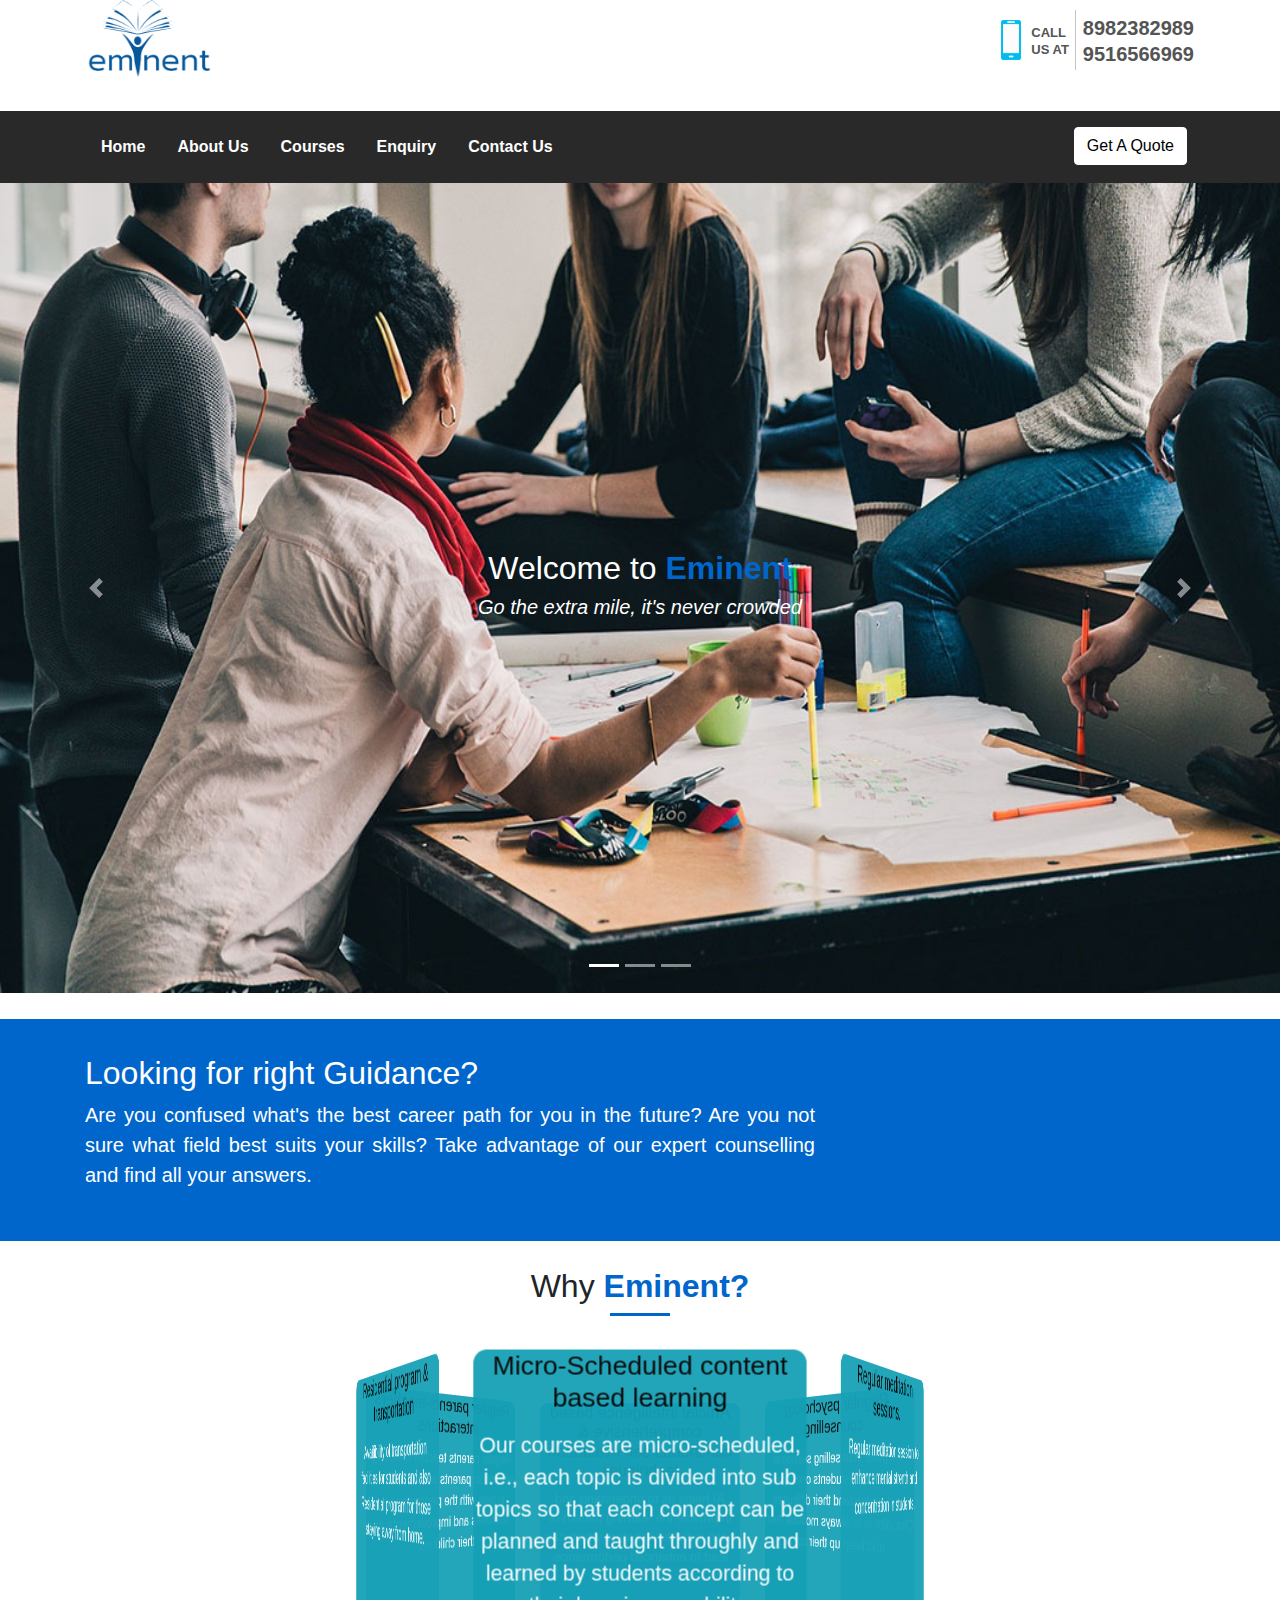
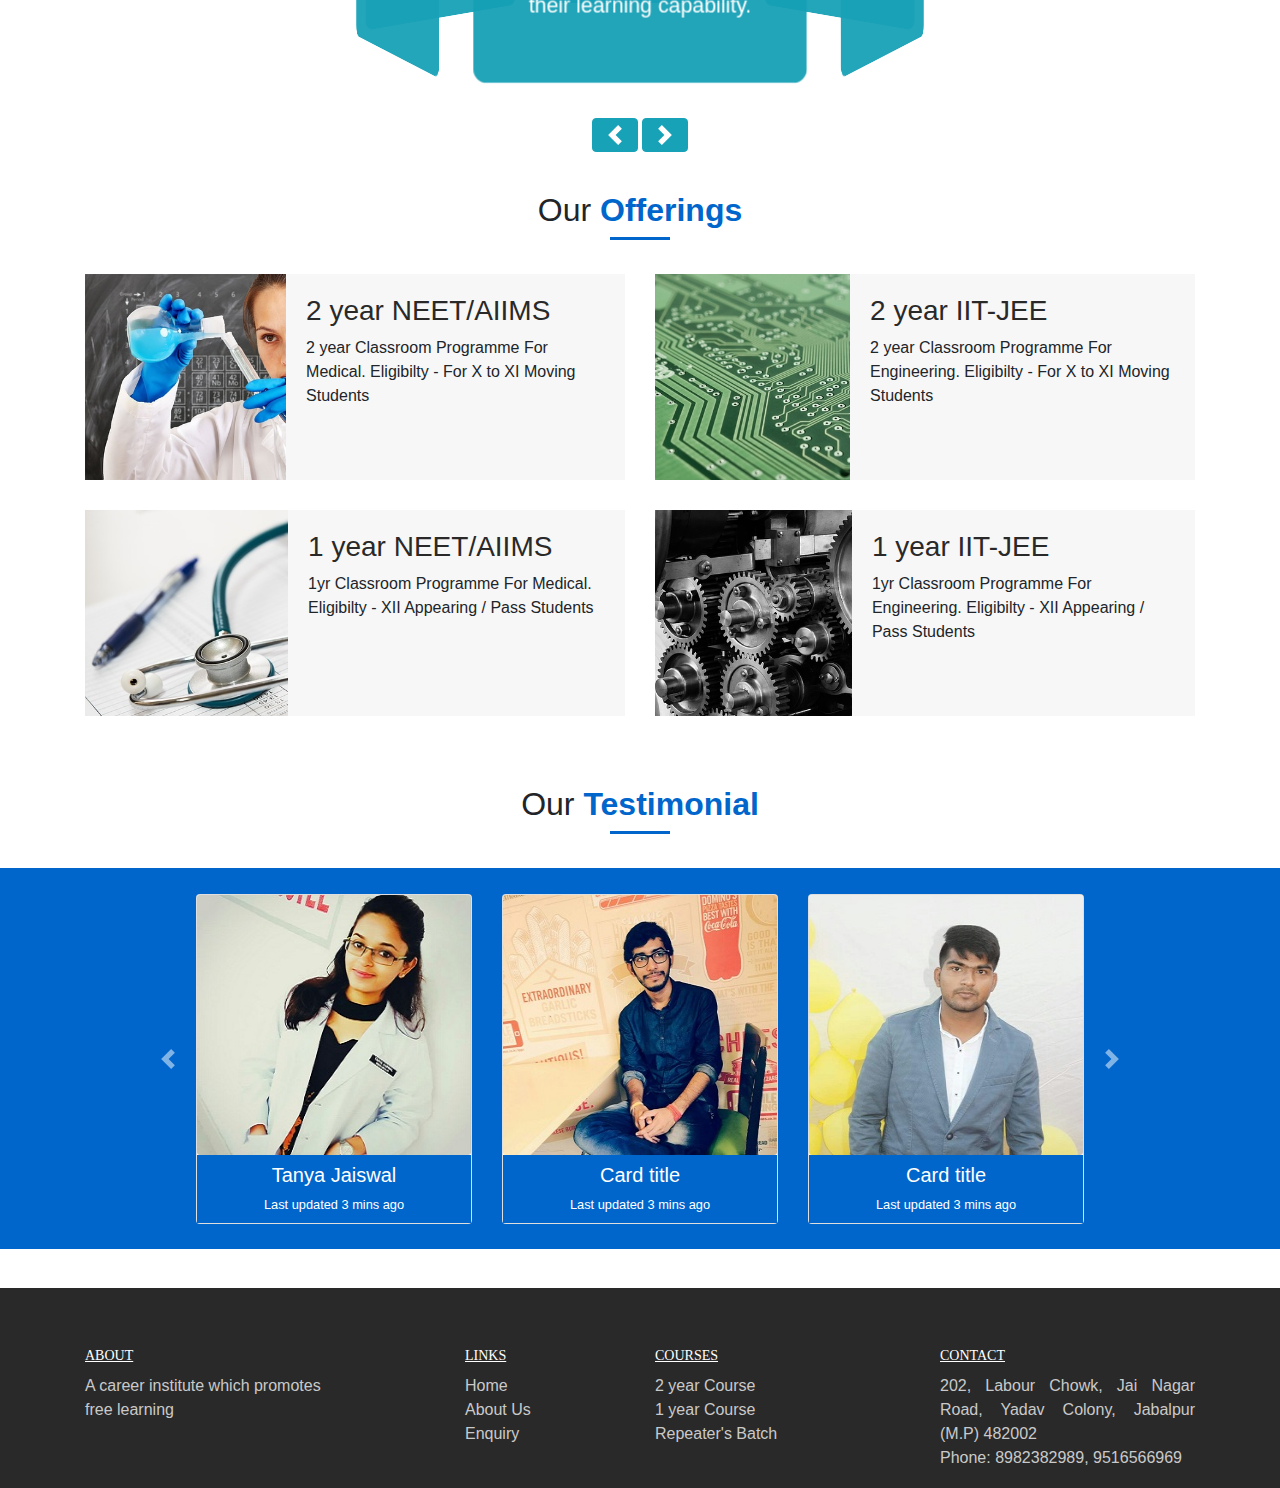
==== index.html @ 952b155e "navbar" ====
<html lang="en">

<head>
    <meta charset="UTF-8">
    <meta name="viewport" content="width=device-width, initial-scale=1.0">
    <meta http-equiv="X-UA-Compatible" content="ie=edge">
    <title>Eminent</title>
    <link rel="stylesheet" href=".\src\css\bootstrap.min.css">
    <link rel="stylesheet" href=".\src\css\app.css">
</head>

<body>
    <!-- Navigation bar with logo -->
    <div class="d-flex flex-column">
        <div class="container">
            <a href="#">
                <img src="src/images/logo.png" width="130px" height="80px" alt="medical city">
            </a>
            <div class="call-us">
                <ul>
                    <li>
                        <i class="ion-phone">
                            <img src="src/images/phone-icon.png" />
                        </i>
                        <div class="call-box">
                            <span class="span-block"> CALL
                            </span>
                            <span class="span-block">US AT</span>
                        </div>
                    </li>
                    <li>
                        <div class="vertical-line"></div>
                    </li>
                    <li>
                        <div class="call-number">
                            <a href="tel:8982382989" class="number-block">8982382989</a>
                            <a href="tel:9516566969" class="number-block">9516566969</a>
                        </div>
                    </li>
                </ul>
            </div>
        </div>
    </div>
    <nav class="navbar navbar-expand-md navbar-custom navbar-dark bg-dark">
        <div class="collapse navbar-collapse" id="navbar">
            <div class="container">
                <ul id="navbar-items" class="navbar-nav">
                    <li class="nav-item p-2">
                        <a data-target="header" class="nav-link" href="#">Home
                            <span class="sr-only">(current)</span>
                        </a>
                    </li>
                    <li class="nav-item p-2">
                        <a data-target="WhyEminent" class="nav-link" href="#">About Us</a>
                    </li>
                    <li class="nav-item dropdown dropdown-nav-custom p-2">
                        <a class="nav-link dropdown-toggle dropdown-nav-custom" href="#" id="navbarDropdown" role="button" data-toggle="dropdown"
                            aria-haspopup="true" aria-expanded="false">
                            Courses
                        </a>
                        <div id="dropdown" class="dropdown-menu dropdown-nav-custom" aria-labelledby="navbarDropdown">
                            <a data-target="Courses" class="dropdown-item dropdown-nav-custom" href="#">IIT/JEE</a>
                            <a data-target="Courses" class="dropdown-item dropdown-nav-custom" href="#">NEET</a>
                    </li>
                    <li class="nav-item p-2">
                        <a data-target="Footer" class="nav-link" href="#">Enquiry</a>
                    </li>
                    <li class="nav-item p-2">
                        <a data-target="Footer" class="nav-link" href="#">Contact Us</a>
                    </li>
                    <li class="nav-item ml-auto p-2">
                        <button class="btn btn-get-quote" type="button" data-toggle="modal" data-target="#exampleModalCenter">Get A Quote</button>
                    </li>
                </ul>
            </div>
        </div>
            <button class="navbar-toggler" data-toggle="collapse" data-target="#navbar">
                <span class="navbar-toggler-icon"></span>
            </button>
            <!-- </div> -->
    </nav>
    <!-- End of naviagtion bar -->

    <!-- Main Banner -->
    <div id="carouselExampleIndicators" class="carousel slide carosel-padding" data-ride="carousel">
        <ol class="carousel-indicators">
            <li data-target="#carouselExampleIndicators" data-slide-to="0" class="active"></li>
            <li data-target="#carouselExampleIndicators" data-slide-to="1"></li>
            <li data-target="#carouselExampleIndicators" data-slide-to="2"></li>
        </ol>
        <div class="carousel-inner">
            <div class="carousel-item active">
                <img class="d-block" src=".\src\images\Carousel\Main_Banner\c1.jpg" alt="First slide">
                <div class="carousel-caption">
                    <h2>Welcome to
                        <span>Eminent</span>
                    </h2>
                    <h5 style="color: #ffffff; font-style:italic;">Go the extra mile, it's never crowded</h5>
                    <!-- <button type="button" class="btn btn-Apply-Now">Conatct Us Today</button> -->
                </div>
            </div>
            <div class="carousel-item">
                <img class="d-block" src=".\src\images\Carousel\Main_Banner\c2.jpg" alt="First slide">
                <div class="carousel-caption">
                    <h2>Welcome to
                        <span>Eminent</span>
                    </h2>
                    <h5 style="color: #ffffff; font-style:italic;">Go the extra mile, it's never crowded</h5>
                    <!-- <button type="button" class="btn btn-Apply-Now">Conatct Us Today</button> -->
                </div>
            </div>
            <div class="carousel-item">
                <img class="d-block" src=".\src\images\Carousel\Main_Banner\c3.jpg" alt="First slide">
                <div class="carousel-caption">
                    <h2>Welcome to
                        <span>Eminent</span>
                    </h2>
                    <h5 style="color:#ffffff; font-style:italic;">Go the extra mile, it's never crowded</h5>
                    <!-- <button type="button" class="btn btn-Apply-Now">Conatct Us Today</button> -->
                </div>
            </div>
        </div>
        <a class="carousel-control-prev" href="#carouselExampleIndicators" role="button" data-slide="prev">
            <span class="carousel-control-prev-icon" aria-hidden="true"></span>
            <span class="sr-only">Previous</span>
        </a>
        <a class="carousel-control-next" href="#carouselExampleIndicators" role="button" data-slide="next">
            <span class="carousel-control-next-icon" aria-hidden="true"></span>
            <span class="sr-only">Next</span>
        </a>
    </div>
    <!-- End of Main Banner -->

    <!-- Small Banner Still Cofused -->
    <div class="div-small-banner">
        <section class="section-padding">
            <div class="container">
                <div class="row">
                    <div class="col-12 col-sm-6 col-md-8 .ml-auto">
                        <div class="samll-banner-text">
                            <h2>Looking for right Guidance?</h2>
                            <p class="lead text-justify">Are you confused what's the best career path for you in the future? Are you not sure what field
                                best suits your skills? Take advantage of our expert counselling and find all your answers.
                            </p>
                        </div>
                    </div>
                    <!-- <div class="col-sm-2 offset-md-2">
                        <div class="samll-banner-btn">
                            <button class="btn btn-get-quote my-2 my-sm-0" type="submit" style="width: 150px">Apply Now</button>
                        </div>
                    </div> -->
                </div>
            </div>
        </section>
    </div>
    <!-- End of Small Banner Still Cofused -->

    <!-- Why Eminent -->
    <section id="WhyEminent">
        <div class="container">
            <div class="row text-center">
                <div class="col-sm-12 mb-20 margin-gap">
                    <h2>Why
                        <span>Eminent?</span>
                    </h2>
                    <span class="b-line"></span>
                </div>
            </div>
            <div class="margin-gap"></div>
            <div class="why-eminent">
                <div class="why-eminent-container">
                    <div class="why-eminent-carousel">
                        <div class="why-eminent-item a">
                            <h5 class="card-title">Micro-Scheduled content based learning</h5>
                            <p class="card-text">Our courses are micro-scheduled, i.e., each topic is divided into sub topics so that each concept
                                can be planned and taught throughly and learned by students according to their learning capability.</p>
                        </div>
                        <div class="why-eminent-item b">
                            <h5 class="card-title">Regular meditation sessions.</h5>
                            <p class="card-text">Regular meditation session to enhance mental strenth and concentration in students.
                            </p>
                        </div>
                        <div class="why-eminent-item c">
                            <h5 class="card-title">Regular psychology counselling</h5>
                            <p class="card-text">Regular counselling session to interact with students one on one and understand their difficulties.
                                Our aim is to always motivate them and keep up their spirit.
                            </p>
                        </div>
                        <div class="why-eminent-item d">
                            <h5 class="card-title">Articial intelligence based comprehensive & continuous self evaluation techniques</h5>
                            <p class="card-text">AI helps us to understand and improvise the learning pattern of each individual student which
                                can lead to enhanced performance.
                                <p class="card-text">

                                </p>
                        </div>
                        <div class="why-eminent-item e">
                            <h5 class="card-title">Regular parents-teachers interactions.</h5>
                            <p class="card-text">Regular parents teacher meeting session so parents are completely in sync with the performance,
                                difficulties and improvements in their children.
                            </p>
                        </div>
                        <div class="why-eminent-item f">
                            <h5 class="card-title">Residential program & transportation</h5>
                            <p class="card-text">Availibility of transportation facilities for students and also Residential program for those
                                staying away from home. </p>
                        </div>
                    </div>
                </div>
            </div>

            <div class="nav-button">
                <a id="testimonial-prev" type="button" class="btn btn-info" aria-label="Left Align" role="button" data-slide="prev">
                    <span class="carousel-control-prev-icon" aria-hidden="true"></span>
                    <span class="sr-only">Previous</span>
                </a>
                <a id="testimonial-next" type="button" class="btn btn-info" aria-label="Right Align" role="button" data-slide="next">
                    <span class="carousel-control-next-icon" aria-hidden="true"></span>
                    <span class="sr-only">Next</span>
                </a>
            </div>
        </div>
        <div class="margin-gap"></div>
    </section>
    <!-- End of Why Eminent -->

    <!-- Our Courses -->
    <div id="Courses">
        <div class="container">
            <div class="row text-center">
                <div class="col-sm-12 mb-20 margin-gap">
                    <h2>Our
                        <span>Offerings</span>
                    </h2>
                    <span class="b-line"></span>
                </div>
            </div>
            <div class="row">
                <div class="col-md-6 col-lg-6 mb-30">
                    <div class="img-scale about-block gray-bg d-flex">
                        <div class="fl half-width">
                            <img class="img-responsive" src="src/images/Carousel/Offerings/2.jpg" alt="Photo">
                        </div>
                        <div class="padding-20 d-flex flex-column half-width">
                            <div class="box-title">
                                <h3>
                                    <a href="#">2 year NEET/AIIMS</a>
                                </h3>
                            </div>
                            <div>
                                <p>
                                    2 year Classroom Programme For Medical. Eligibilty - For X to XI Moving Students
                                </p>
                                <!-- <button type="button" class="btn btn-Apply-Now">Conatct Us Today</button> -->
                            </div>
                        </div>
                    </div>
                </div>
                <div class="col-md-6 col-lg-6 mb-30">
                    <div class="img-scale about-block gray-bg d-flex">
                        <div class="fl half-width">
                            <img class="img-responsive" src="src/images/Carousel/Offerings/1.jpg" alt="Photo">
                        </div>
                        <div class="padding-20 d-flex flex-column half-width">
                            <div class="box-title">
                                <h3>
                                    <a href="#">2 year IIT-JEE</a>
                                </h3>
                            </div>
                            <div>
                                <p>
                                    2 year Classroom Programme For Engineering. Eligibilty - For X to XI Moving Students
                                </p>
                                <!-- <button type="button" class="btn btn-Apply-Now">Conatct Us Today</button> -->
                            </div>
                        </div>
                    </div>
                </div>
            </div>
            <div class="row">
                <div class="col-md-6 col-lg-6 mb-30">
                    <div class="img-scale about-block gray-bg d-flex">
                        <div class="fl half-width">
                            <img class="img-responsive" src="src/images/Carousel/Offerings/3.jpg" alt="Photo">
                        </div>
                        <div class="padding-20 d-flex flex-column half-width">
                            <div class="box-title">
                                <h3>
                                    <a href="#">1 year NEET/AIIMS</a>
                                </h3>
                            </div>
                            <div>
                                <p>
                                    1yr Classroom Programme For Medical. Eligibilty - XII Appearing / Pass Students
                                </p>
                                <!-- <button type="button" class="btn btn-Apply-Now">Conatct Us Today</button> -->
                            </div>
                        </div>
                    </div>
                </div>
                <div class="col-md-6 col-lg-6 mb-30">
                    <div class="img-scale about-block gray-bg d-flex">
                        <div class="fl half-width">
                            <img class="img-responsive" src="src/images/Carousel/Offerings/4.jpg" alt="Photo">
                        </div>
                        <div class="padding-20 d-flex flex-column half-width">
                            <div class="box-title">
                                <h3>
                                    <a href="#">1 year IIT-JEE</a>
                                </h3>
                            </div>
                            <div>
                                <p>
                                    1yr Classroom Programme For Engineering. Eligibilty - XII Appearing / Pass Students
                                </p>
                                <!-- <button type="button" class="btn btn-Apply-Now">Conatct Us Today</button> -->
                            </div>
                        </div>
                    </div>
                </div>
            </div>
        </div>
        <div class="margin-gap"></div>
    </div>
    <!-- End of Our Courses -->

    <!-- Our Testimonial-->
    <div id="Testimonal">
        <div class="container">
            <div class="row text-center">
                <div class="col-sm-12 mb-20 margin-gap">
                    <h2>Our
                        <span>Testimonial</span>
                    </h2>
                    <span class="b-line"></span>
                </div>
            </div>
        </div>
        <div class="row testimonial">
            <div class="container">
                <div id="testimonial-carousel" class="carousel slide testimonial-carousel" data-ride="carousel">
                    <div class="carousel-inner">
                        <div class="carousel-item active">
                            <div class="card-deck">
                                <div class="card testimonial-card">
                                    <img class="card-img" src="src/images/Testimonial/Tanya Jaiswal.jpeg" alt="Card image cap">
                                    <div class="testimonial-card-body">
                                        <h5>Tanya Jaiswal</h5>
                                        <small>Last updated 3 mins ago</small>
                                    </div>
                                </div>
                                <div class="card testimonial-card">
                                    <img class="card-img" src="src/images/Testimonial/Sachin Meena.jpeg" alt="Card image cap">
                                    <div class="testimonial-card-body">
                                        <h5>Card title</h5>
                                        <small>Last updated 3 mins ago</small>
                                    </div>
                                </div>
                                <div class="card testimonial-card">
                                    <img class="card-img" src="src/images/Testimonial/Vivek Yadav.jpeg" alt="Card image cap">
                                    <div class="testimonial-card-body">
                                        <h5>Card title</h5>
                                        <small>Last updated 3 mins ago</small>
                                    </div>
                                </div>
                            </div>
                        </div>
                        <div class="carousel-item">
                            <div class="card-deck">
                                <div class="card testimonial-card">
                                    <img class="card-img" src="src/images/Testimonial/Aparna Singh.jpeg" alt="Card image cap">
                                    <div class="testimonial-card-body">
                                        <h5>Tanya Jaiswal</h5>
                                        <small>Last updated 3 mins ago</small>
                                    </div>
                                </div>
                                <div class="card testimonial-card">
                                    <img class="card-img" src="src/images/Testimonial/Devendra Singh.jpeg" alt="Card image cap">
                                    <div class="testimonial-card-body">
                                        <h5>Card title</h5>
                                        <small>Last updated 3 mins ago</small>
                                    </div>
                                </div>
                                <div class="card testimonial-card">
                                    <img class="card-img" src="src/images/Testimonial/Lokesh Sharma.jpeg" alt="Card image cap">
                                    <div class="testimonial-card-body">
                                        <h5>Card title</h5>
                                        <small>Last updated 3 mins ago</small>
                                    </div>
                                </div>
                            </div>
                        </div>
                        <div class="carousel-item">
                            <div class="card-deck">
                                <div class="card testimonial-card">
                                    <img class="card-img" src="src/images/Testimonial/Rai Priya.jpeg" alt="Card image cap">
                                    <div class="testimonial-card-body">
                                        <h5>Tanya Jaiswal</h5>
                                        <small>Last updated 3 mins ago</small>
                                    </div>
                                </div>
                                <div class="card testimonial-card">
                                    <img class="card-img" src="src/images/Testimonial/Rakhi.jpeg" alt="Card image cap">
                                    <div class="testimonial-card-body">
                                        <h5>Card title</h5>
                                        <small>Last updated 3 mins ago</small>
                                    </div>
                                </div>
                                <div class="card testimonial-card">
                                    <img class="card-img" src="src/images/Testimonial/Rohit Patel.jpeg" alt="Card image cap">
                                    <div class="testimonial-card-body">
                                        <h5>Card title</h5>
                                        <small>Last updated 3 mins ago</small>
                                    </div>
                                </div>
                            </div>
                        </div>
                    </div>
                    <a class="carousel-control-prev" href="#testimonial-carousel" role="button" data-slide="prev">
                        <span class="carousel-control-prev-icon" aria-hidden="true"></span>
                        <span class="sr-only">Previous</span>
                    </a>
                    <a class="carousel-control-next" href="#testimonial-carousel" role="button" data-slide="next">
                        <span class="carousel-control-next-icon" aria-hidden="true"></span>
                        <span class="sr-only">Next</span>
                    </a>
                </div>
            </div>
        </div>
        <div class="margin-gap"></div>
    </div>
    <!-- End of Our Testimonial-->

    <!-- Modal -->
    <div class="modal fade" id="exampleModalCenter" tabindex="-1" role="dialog" aria-labelledby="exampleModalCenterTitle" aria-hidden="true">
        <div class="modal-dialog modal-dialog-centered" role="document">
            <div class="modal-content">
                <div class="modal-header">
                    <h5 class="modal-title" id="exampleModalLongTitle">Contact Us</h5>
                    <button type="button" class="close" data-dismiss="modal" aria-label="Close">
                        <span aria-hidden="true">&times;</span>
                    </button>
                </div>
                <div class="modal-body text-justify">
                    Please call us at below numbers to get a quote:
                    <br/> 8982382989, 9516566969
                </div>
            </div>
        </div>
    </div>
    <!-- End of Modal Dialog-->

    <!-- Footer -->
    <footer class="mainFooter" id="Footer">
        <div class="container">
            <div class="row">
                <div class="col-md-3">
                    <h5 class="widget_title"> About </h5>
                    <p>A career institute which promotes free learning</p>
                </div>
                <div class="col-md-2 offset-sm-1">
                    <h5 class="widget_title">Links</h5>
                    <ul class="footer-ul">
                        <li>
                            <a href="#">Home</a>
                        </li>
                        <li>
                            <a href="#">About Us</a>
                        </li>
                        <li>
                            <a href="#">Enquiry</a>
                        </li>
                    </ul>
                </div>
                <div class="col-md-3">
                    <h5 class="widget_title"> Courses </h5>
                    <ul class="footer-ul">
                        <li>
                            <a href="#">2 year Course</a>
                        </li>
                        <li>
                            <a href="#">1 year Course</a>
                        </li>
                        <li>
                            <a href="#">Repeater's Batch</a>
                        </li>
                    </ul>
                </div>
                <div class="col-md-3">
                    <h5 class="widget_title"> Contact </h5>
                    <p class="text-justify">
                        202, Labour Chowk, Jai Nagar Road, Yadav Colony, Jabalpur (M.P) 482002
                        <br> Phone: 8982382989, 9516566969 </p>
                </div>
            </div>
    </footer>
    <!-- End  Footer -->

    <script type="text/javascript" src=".\src\scripts\jquery.min.js"></script>
    <script type="text/javascript" src=".\src\scripts\bootstrap.min.js"></script>
    <script type="text/javascript" src=".\src\scripts\bootstrap.bundle.min.js"></script>
    <script type="text/javascript" src=".\src\scripts\custom.js"></script>
    <script type="text/javascript">
        function goToByScroll(id) {
            if (id != "#") {
                var nav = $("#" + id);
                if (nav.length) {
                    $('html,body').animate({
                            scrollTop: $("#" + id).offset().top
                        },
                        'slow');
                }
            }
        }

        $("#navbar-items > li > a").click(function (e) {
            e.preventDefault();
            goToByScroll($(this).attr("data-target"));
        });
        $("#dropdown > a").click(function (e) {
            e.preventDefault();
            goToByScroll($(this).attr("data-target"));
        });
    </script>

</body>

</html>
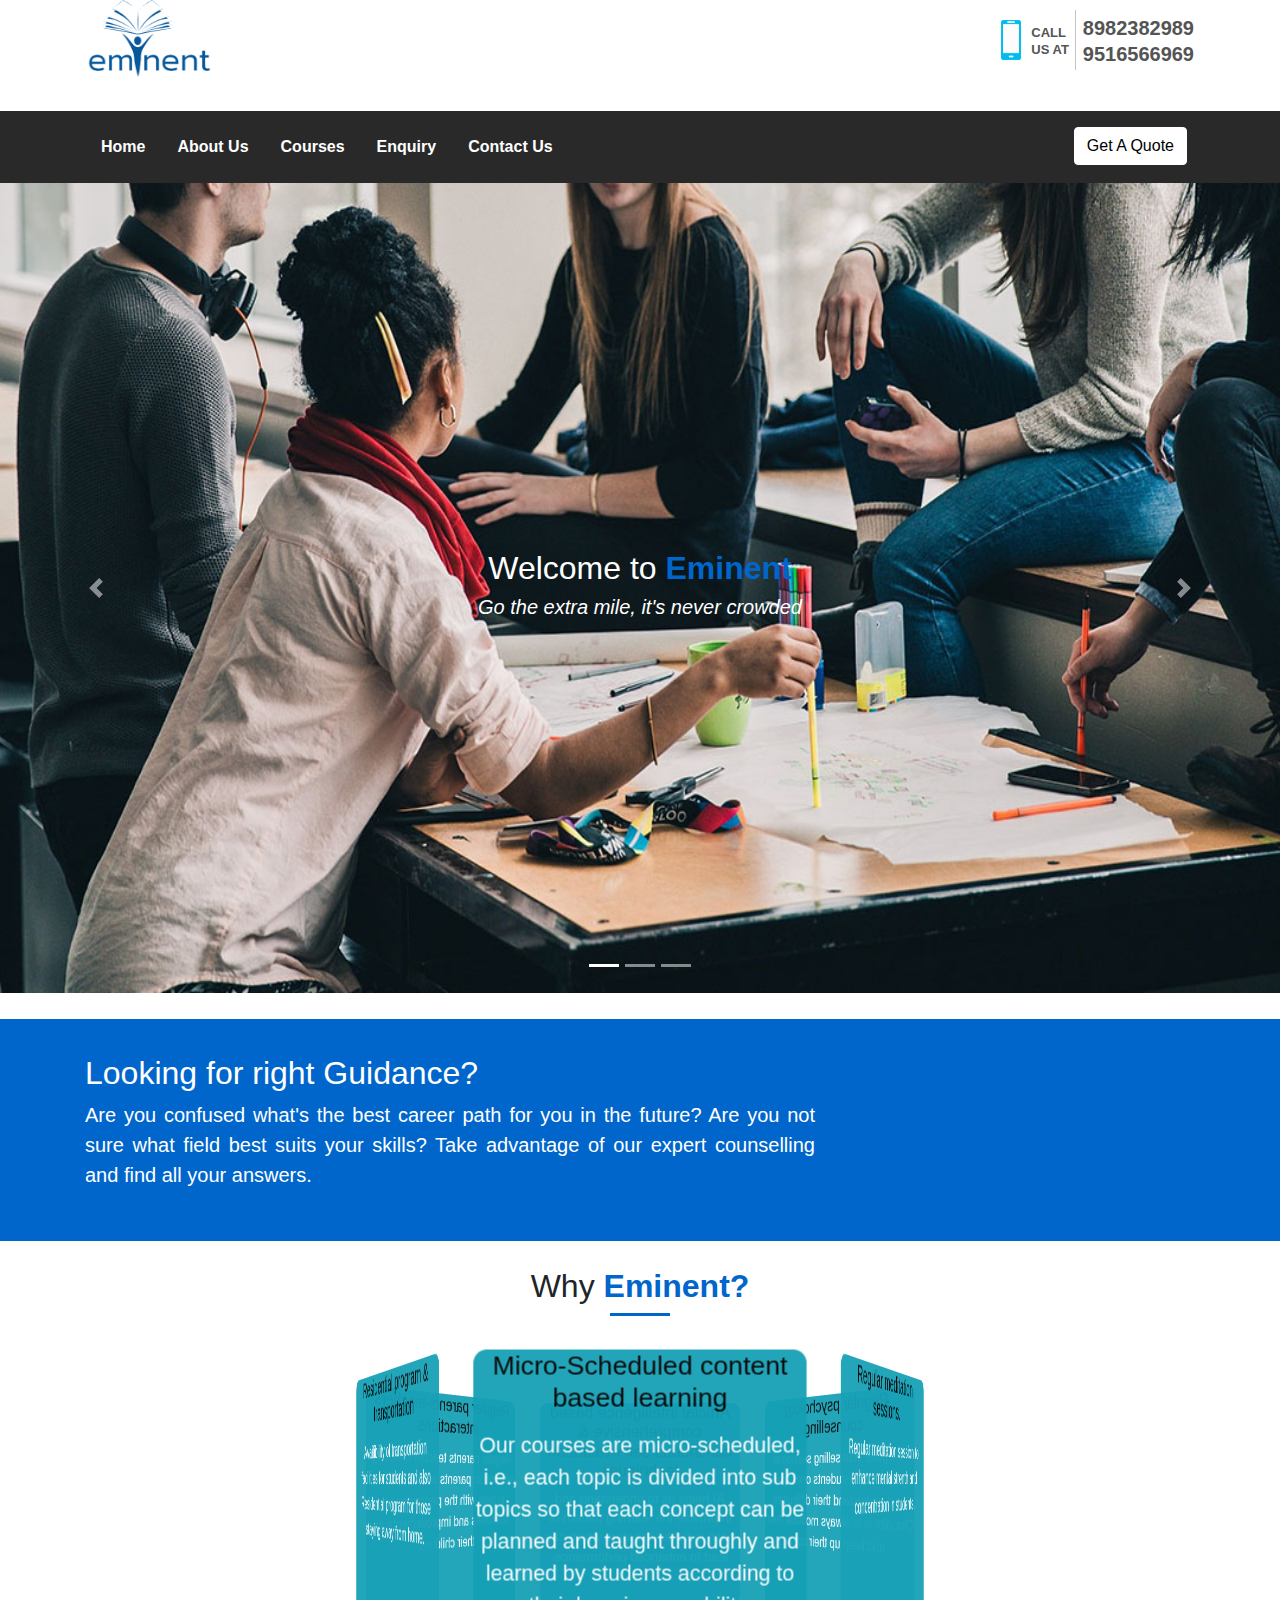
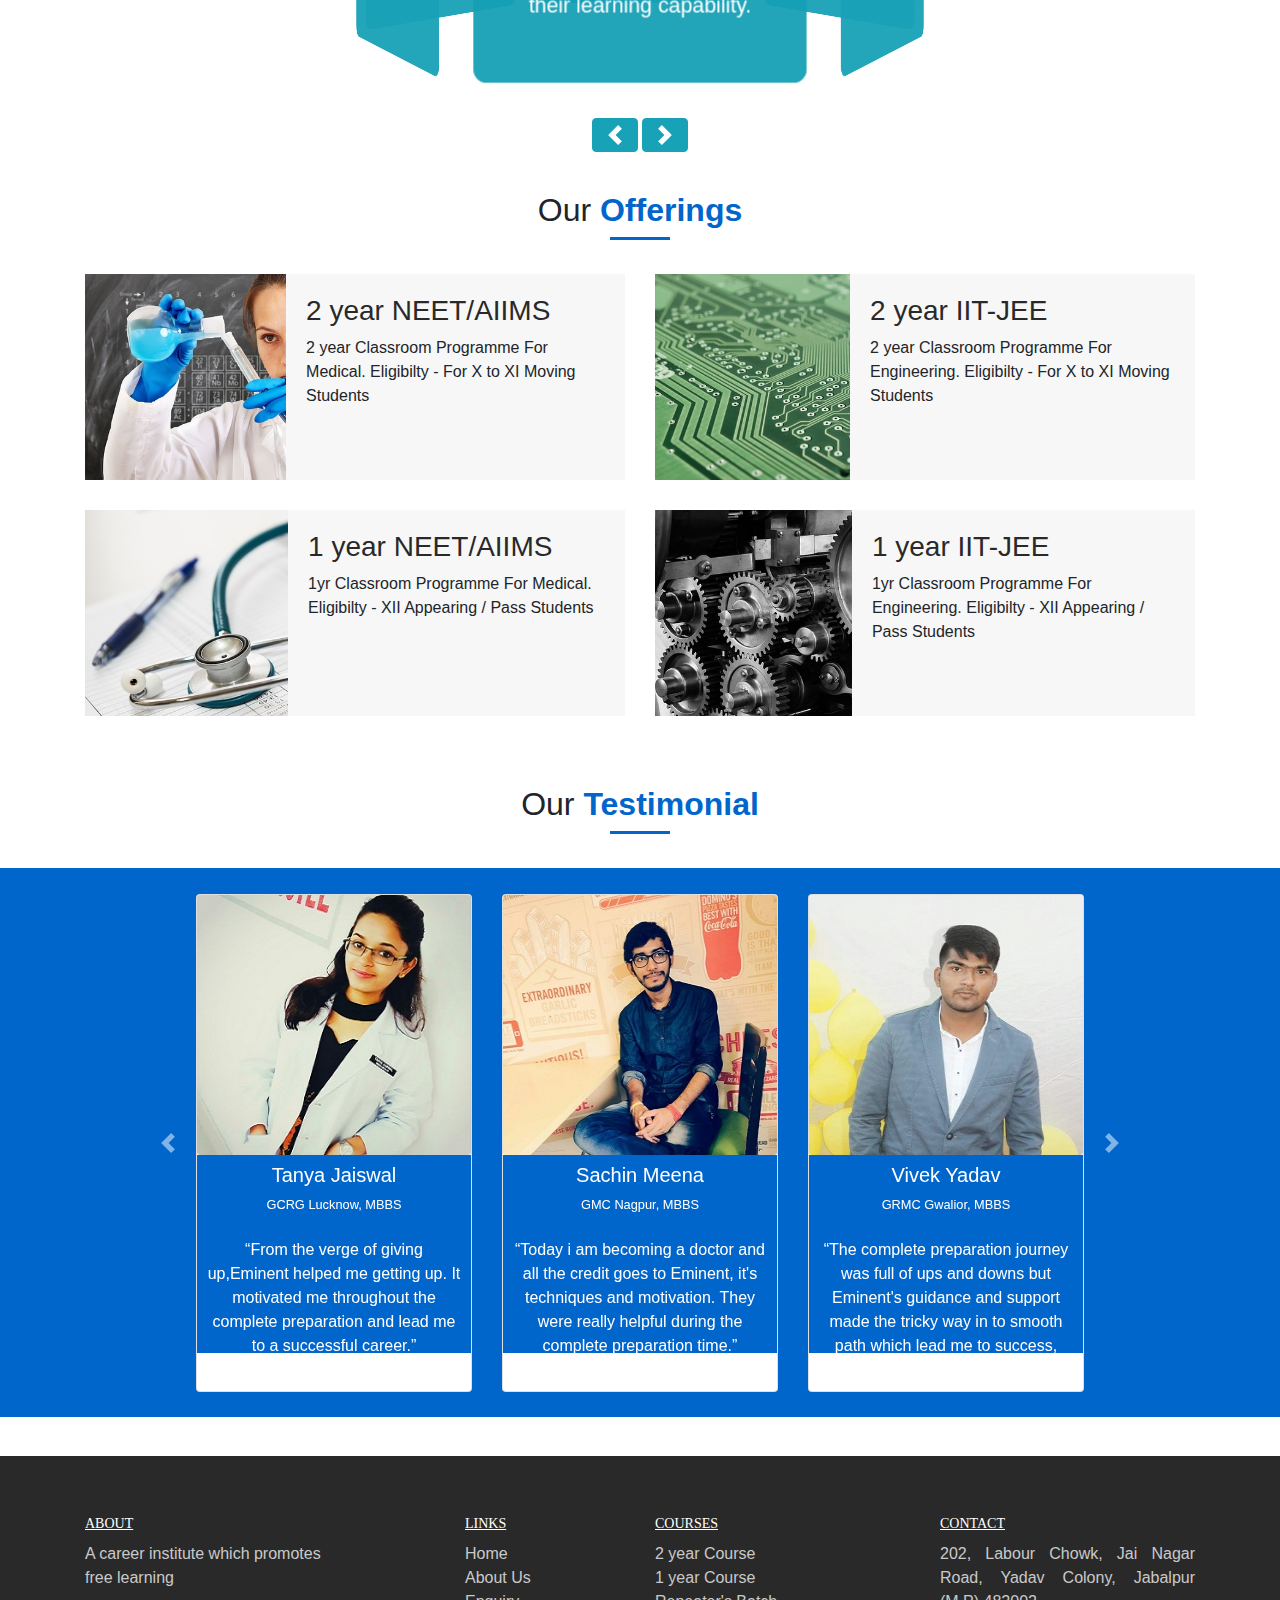
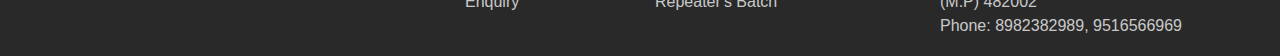
==== commit dc8e8207: "Home page changes" ====
--- a/index.html
+++ b/index.html
@@ -41,7 +41,7 @@
             </div>
         </div>
     </div>
-    <nav class="navbar navbar-expand-md navbar-custom navbar-dark bg-dark">
+    <nav class="navbar sticky-top navbar-expand-md navbar-custom navbar-dark bg-dark">
         <div class="collapse navbar-collapse" id="navbar">
             <div class="container">
                 <ul id="navbar-items" class="navbar-nav">
@@ -346,21 +346,24 @@
                                     <img class="card-img" src="src/images/Testimonial/Tanya Jaiswal.jpeg" alt="Card image cap">
                                     <div class="testimonial-card-body">
                                         <h5>Tanya Jaiswal</h5>
-                                        <small>Last updated 3 mins ago</small>
+                                        <small>GCRG Lucknow, MBBS</small> <br> <br>
+                                        <q>From the verge of giving up,Eminent helped me getting up. It motivated me throughout the complete preparation and lead me to a successful career.</q>
                                     </div>
                                 </div>
                                 <div class="card testimonial-card">
                                     <img class="card-img" src="src/images/Testimonial/Sachin Meena.jpeg" alt="Card image cap">
                                     <div class="testimonial-card-body">
-                                        <h5>Card title</h5>
-                                        <small>Last updated 3 mins ago</small>
+                                        <h5>Sachin Meena</h5>
+                                        <small>GMC Nagpur, MBBS</small> <br> <br>
+                                        <q>Today i am becoming a doctor and all the credit goes to Eminent, it's techniques and motivation. They were really helpful during the complete preparation time.</q>
                                     </div>
                                 </div>
                                 <div class="card testimonial-card">
                                     <img class="card-img" src="src/images/Testimonial/Vivek Yadav.jpeg" alt="Card image cap">
                                     <div class="testimonial-card-body">
-                                        <h5>Card title</h5>
-                                        <small>Last updated 3 mins ago</small>
+                                        <h5>Vivek Yadav</h5>
+                                        <small>GRMC Gwalior, MBBS</small> <br> <br>
+                                        <q>The complete preparation journey was full of ups and downs but Eminent's guidance and support made the tricky way in to smooth path which lead me to success, Thanks Eminent.</q>
                                     </div>
                                 </div>
                             </div>
@@ -370,22 +373,25 @@
                                 <div class="card testimonial-card">
                                     <img class="card-img" src="src/images/Testimonial/Aparna Singh.jpeg" alt="Card image cap">
                                     <div class="testimonial-card-body">
-                                        <h5>Tanya Jaiswal</h5>
-                                        <small>Last updated 3 mins ago</small>
+                                        <h5>Aparna Singh</h5>
+                                        <small>GMC Sagar, MBBS</small> <br> <br>
+                                        <q>Eminent made me to think out of the box when I got stressed they talked me how to be relaxed and still perform in the adverse situation and glad to have Eminent as my mentor.</q>
                                     </div>
                                 </div>
                                 <div class="card testimonial-card">
                                     <img class="card-img" src="src/images/Testimonial/Devendra Singh.jpeg" alt="Card image cap">
                                     <div class="testimonial-card-body">
-                                        <h5>Card title</h5>
-                                        <small>Last updated 3 mins ago</small>
+                                        <h5>Devendra Singh</h5>
+                                        <small>GMC Nashik, MBBS</small> <br> <br>
+                                        <q> Short tricks and mnemonics given at Eminent were very helpful for memorising the complete Biology, all the complex things were very simple with the short tricks, all the credit goes to Eminent.</q>
                                     </div>
                                 </div>
                                 <div class="card testimonial-card">
                                     <img class="card-img" src="src/images/Testimonial/Lokesh Sharma.jpeg" alt="Card image cap">
                                     <div class="testimonial-card-body">
-                                        <h5>Card title</h5>
-                                        <small>Last updated 3 mins ago</small>
+                                        <h5>Lokesh Sharma</h5>
+                                        <small>GMC Akola, MBBS</small> <br> <br>
+                                        <q> After my first prelims for 12th board I scored low which led me into verge of depression but thanks to Eminent, their motivation and support that I was able to perform my best at the NEET exam.</q>
                                     </div>
                                 </div>
                             </div>
@@ -395,22 +401,25 @@
                                 <div class="card testimonial-card">
                                     <img class="card-img" src="src/images/Testimonial/Rai Priya.jpeg" alt="Card image cap">
                                     <div class="testimonial-card-body">
-                                        <h5>Tanya Jaiswal</h5>
-                                        <small>Last updated 3 mins ago</small>
+                                        <h5>Rai Priya</h5>
+                                        <small>GMC Miraj, MBBS</small> <br> <br>
+                                        <q>With Eminent I feel alive and motivated, their support really made me to push my limits and perform beyond my expectations in NEET exam.</q>
                                     </div>
                                 </div>
                                 <div class="card testimonial-card">
                                     <img class="card-img" src="src/images/Testimonial/Rakhi.jpeg" alt="Card image cap">
                                     <div class="testimonial-card-body">
-                                        <h5>Card title</h5>
-                                        <small>Last updated 3 mins ago</small>
+                                        <h5>Rakhi</h5>
+                                        <small>GMC Chandrapur, MBBS</small> <br> <br>
+                                        <q>My experience with Eminent was extremely delightful, their guidance and teachings were really helpful for my NEET exam.</q>
                                     </div>
                                 </div>
                                 <div class="card testimonial-card">
                                     <img class="card-img" src="src/images/Testimonial/Rohit Patel.jpeg" alt="Card image cap">
                                     <div class="testimonial-card-body">
-                                        <h5>Card title</h5>
-                                        <small>Last updated 3 mins ago</small>
+                                        <h5>Rohit Patel</h5>
+                                        <small>DVM GMC Solapur, MBBS</small> <br> <br>
+                                        <q>Devesh Sir taught me to cope up with stressful situations and made me perform under pressure with my full efficiency, I am extremely thankful to the complete Eminent team for the support and guidance.</q>
                                     </div>
                                 </div>
                             </div>
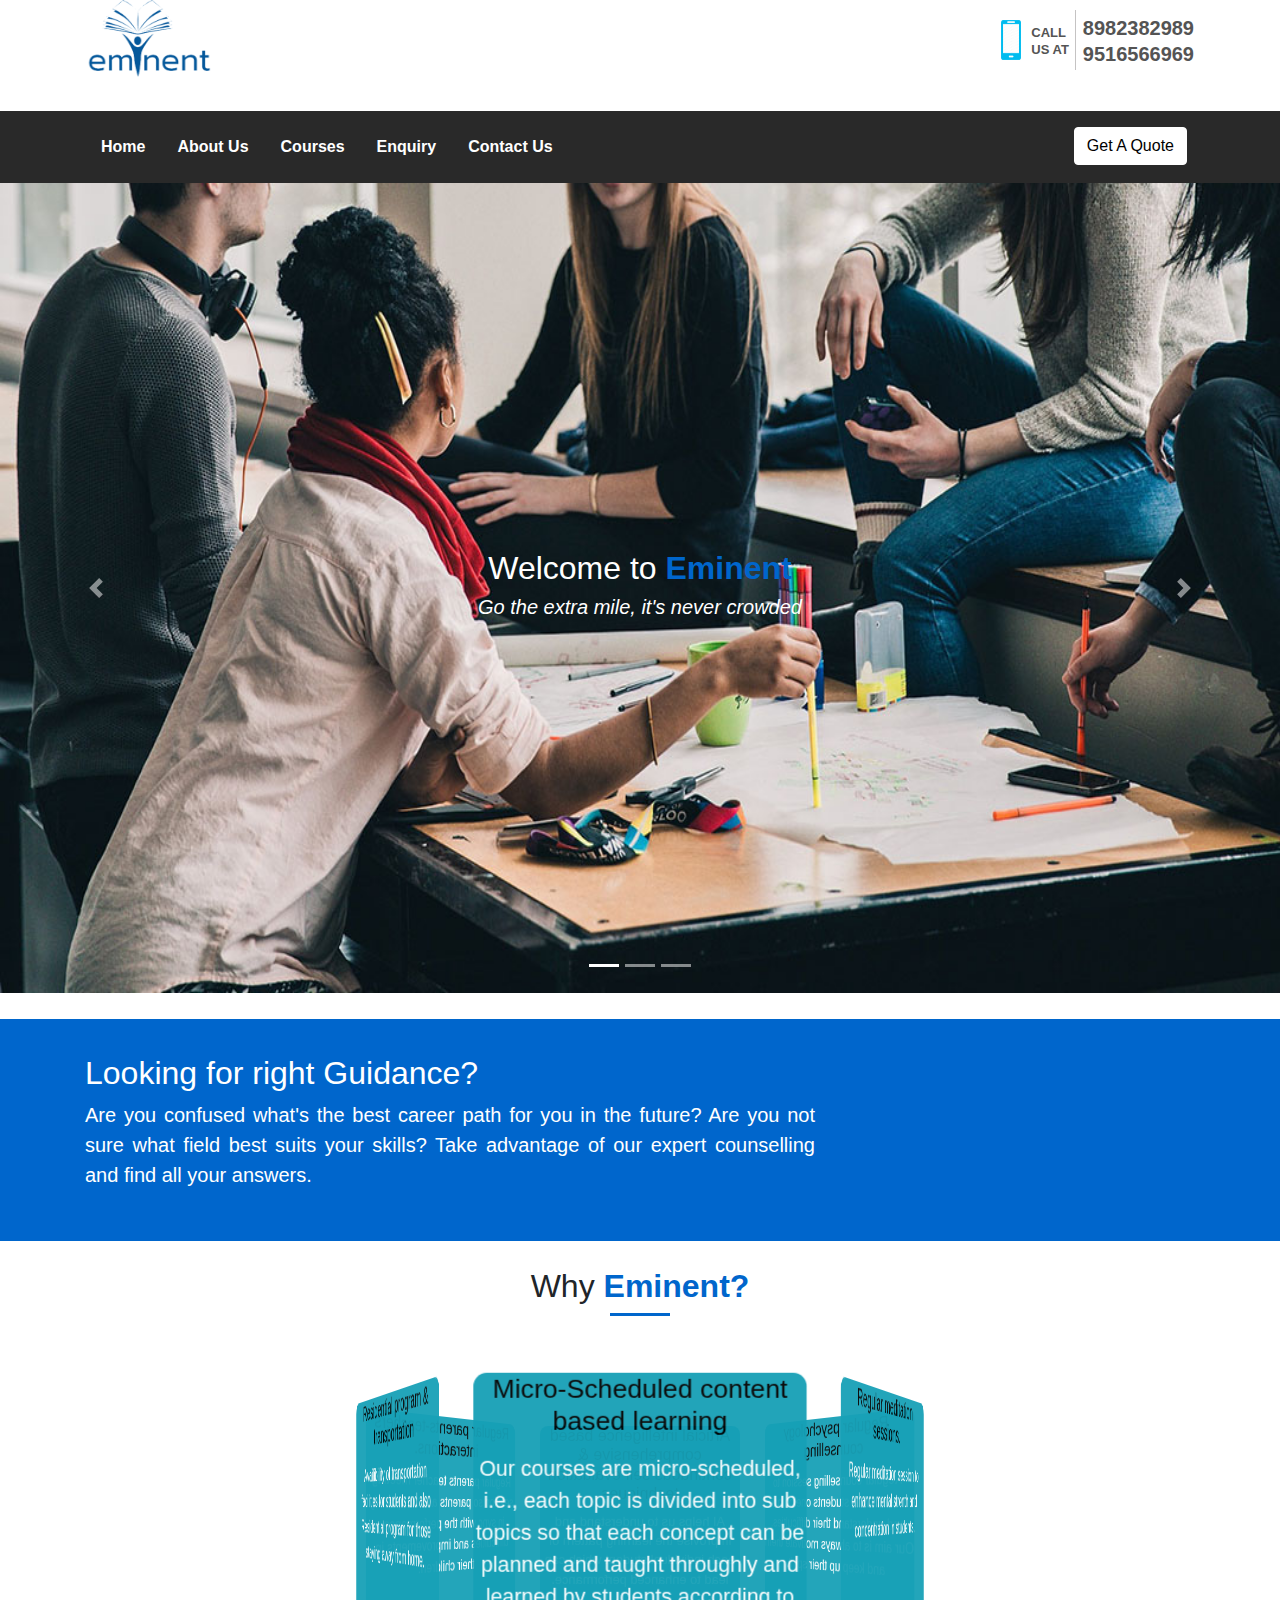
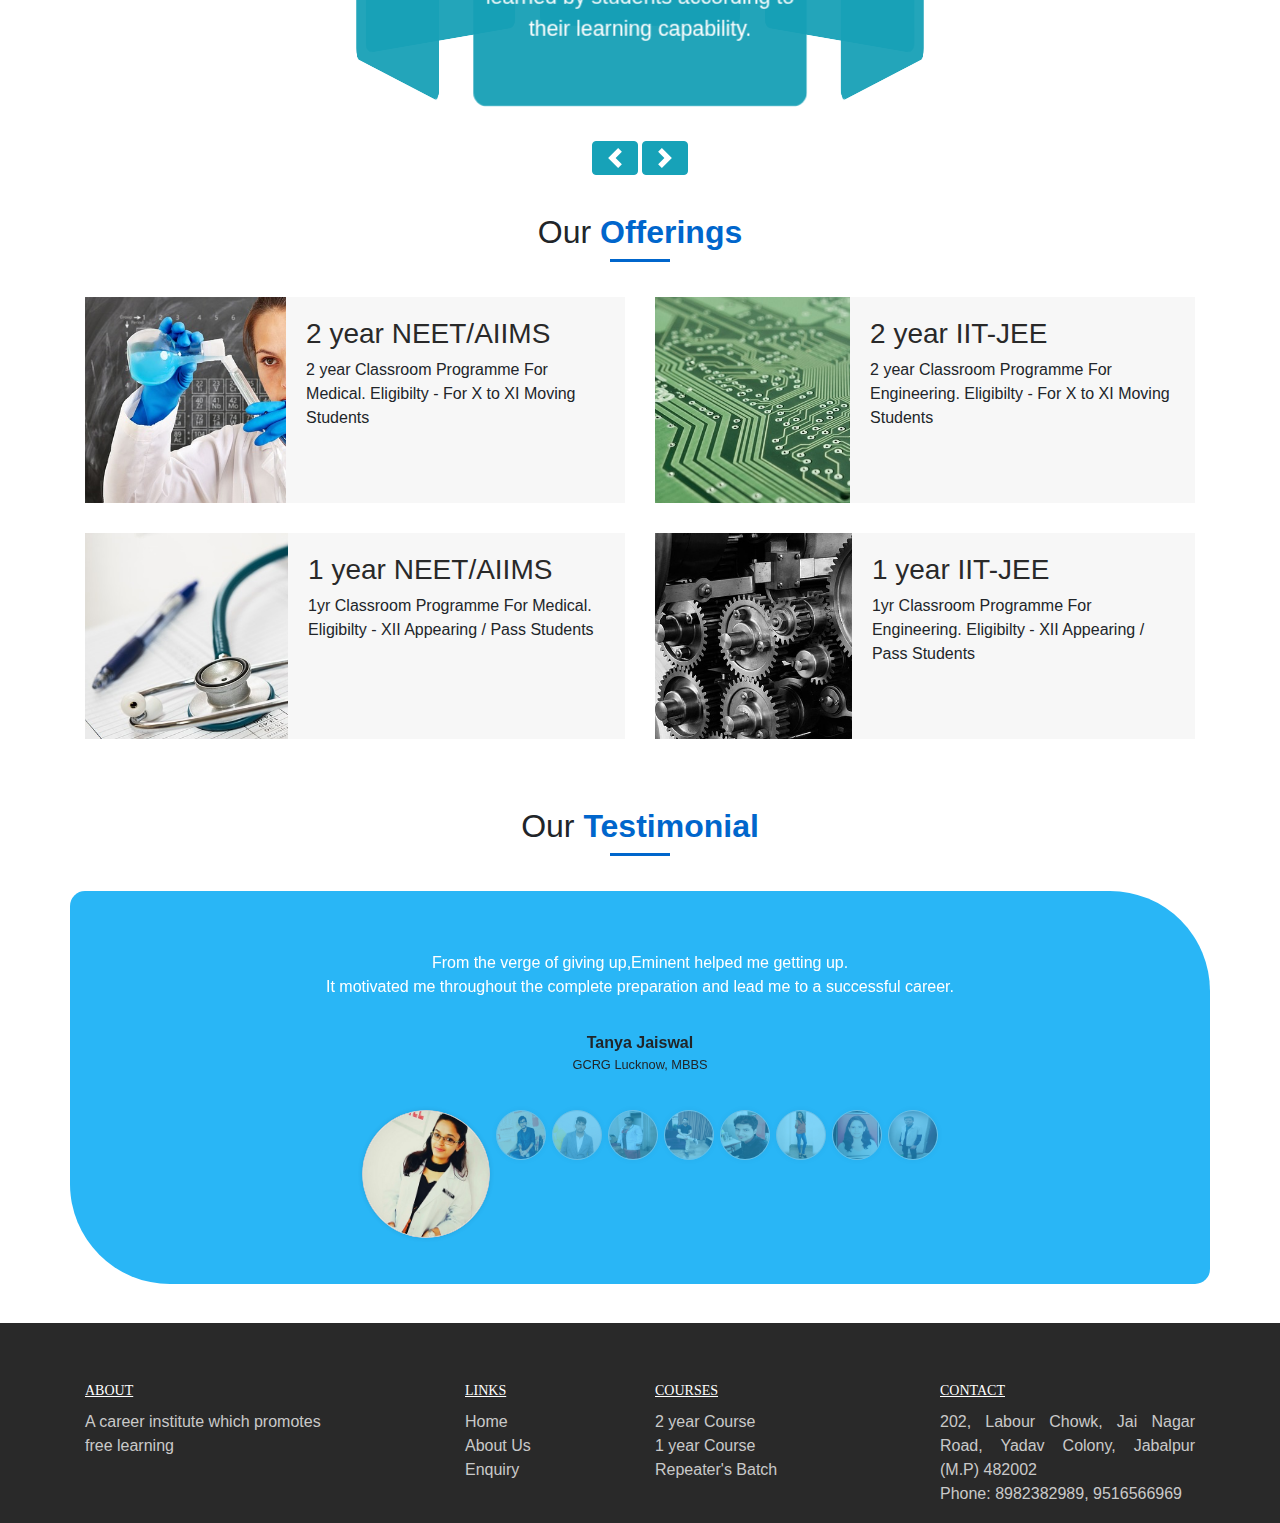
==== commit 7d1a00de: "Added nwe testimonial" ====
--- a/index.html
+++ b/index.html
@@ -14,7 +14,7 @@
     <div class="d-flex flex-column">
         <div class="container">
             <a href="#">
-                <img src="src/images/logo.png" width="130px" height="80px" alt="medical city">
+                <img src="src/images/logo.png" width="130px" height="80px" alt="eminent coaching class">
             </a>
             <div class="call-us">
                 <ul>
@@ -72,8 +72,8 @@
                         <button class="btn btn-get-quote" type="button" data-toggle="modal" data-target="#exampleModalCenter">Get A Quote</button>
                     </li>
                 </ul>
-            </div>
-        </div>
+                </div>
+            </div>
             <button class="navbar-toggler" data-toggle="collapse" data-target="#navbar">
                 <span class="navbar-toggler-icon"></span>
             </button>
@@ -325,7 +325,7 @@
     <!-- End of Our Courses -->
 
     <!-- Our Testimonial-->
-    <div id="Testimonal">
+    <div id="Testimonial">
         <div class="container">
             <div class="row text-center">
                 <div class="col-sm-12 mb-20 margin-gap">
@@ -335,104 +335,176 @@
                     <span class="b-line"></span>
                 </div>
             </div>
-        </div>
-        <div class="row testimonial">
-            <div class="container">
-                <div id="testimonial-carousel" class="carousel slide testimonial-carousel" data-ride="carousel">
-                    <div class="carousel-inner">
-                        <div class="carousel-item active">
-                            <div class="card-deck">
-                                <div class="card testimonial-card">
-                                    <img class="card-img" src="src/images/Testimonial/Tanya Jaiswal.jpeg" alt="Card image cap">
-                                    <div class="testimonial-card-body">
-                                        <h5>Tanya Jaiswal</h5>
-                                        <small>GCRG Lucknow, MBBS</small> <br> <br>
-                                        <q>From the verge of giving up,Eminent helped me getting up. It motivated me throughout the complete preparation and lead me to a successful career.</q>
+            <div class="row testimonial-block">
+                <div class="col-md-12">
+                    <div class="carousel slide" data-ride="carousel" id="quote-carousel">
+                        <!-- Carousel Slides / Quotes -->
+                        <div class="carousel-inner text-center">
+                            <!-- Quote 1 -->
+                            <div class="carousel-item active">
+                                <blockquote>
+                                    <div class="row">
+                                        <div class="col">
+                                            <p class="testimonial-text">From the verge of giving up,Eminent helped me getting up.
+                                                <br/> It motivated me throughout the complete preparation and lead me to a successful
+                                                career.
+                                            </p>
+                                            <p class="testimonial-name">Tanya Jaiswal</p>
+                                            <small>GCRG Lucknow, MBBS</small>
+                                        </div>
                                     </div>
-                                </div>
-                                <div class="card testimonial-card">
-                                    <img class="card-img" src="src/images/Testimonial/Sachin Meena.jpeg" alt="Card image cap">
-                                    <div class="testimonial-card-body">
-                                        <h5>Sachin Meena</h5>
-                                        <small>GMC Nagpur, MBBS</small> <br> <br>
-                                        <q>Today i am becoming a doctor and all the credit goes to Eminent, it's techniques and motivation. They were really helpful during the complete preparation time.</q>
+                                </blockquote>
+                            </div>
+                            <!-- Quote 2 -->
+                            <div class="carousel-item">
+                                <blockquote>
+                                    <div class="row">
+                                        <div class="col">
+                                            <p class="testimonial-text">Today i am becoming a doctor and all the credit goes to Eminent, it's techniques
+                                                and motivation.<br /> They were really helpful during the complete preparation
+                                                time.
+                                            </p>
+                                            <p class="testimonial-name">Sachin Meena</p>
+                                            <small>GMC Nagpur, MBBS</small>
+                                        </div>
                                     </div>
-                                </div>
-                                <div class="card testimonial-card">
-                                    <img class="card-img" src="src/images/Testimonial/Vivek Yadav.jpeg" alt="Card image cap">
-                                    <div class="testimonial-card-body">
-                                        <h5>Vivek Yadav</h5>
-                                        <small>GRMC Gwalior, MBBS</small> <br> <br>
-                                        <q>The complete preparation journey was full of ups and downs but Eminent's guidance and support made the tricky way in to smooth path which lead me to success, Thanks Eminent.</q>
-                                    </div>
-                                </div>
-                            </div>
-                        </div>
-                        <div class="carousel-item">
-                            <div class="card-deck">
-                                <div class="card testimonial-card">
-                                    <img class="card-img" src="src/images/Testimonial/Aparna Singh.jpeg" alt="Card image cap">
-                                    <div class="testimonial-card-body">
-                                        <h5>Aparna Singh</h5>
-                                        <small>GMC Sagar, MBBS</small> <br> <br>
-                                        <q>Eminent made me to think out of the box when I got stressed they talked me how to be relaxed and still perform in the adverse situation and glad to have Eminent as my mentor.</q>
-                                    </div>
-                                </div>
-                                <div class="card testimonial-card">
-                                    <img class="card-img" src="src/images/Testimonial/Devendra Singh.jpeg" alt="Card image cap">
-                                    <div class="testimonial-card-body">
-                                        <h5>Devendra Singh</h5>
-                                        <small>GMC Nashik, MBBS</small> <br> <br>
-                                        <q> Short tricks and mnemonics given at Eminent were very helpful for memorising the complete Biology, all the complex things were very simple with the short tricks, all the credit goes to Eminent.</q>
-                                    </div>
-                                </div>
-                                <div class="card testimonial-card">
-                                    <img class="card-img" src="src/images/Testimonial/Lokesh Sharma.jpeg" alt="Card image cap">
-                                    <div class="testimonial-card-body">
-                                        <h5>Lokesh Sharma</h5>
-                                        <small>GMC Akola, MBBS</small> <br> <br>
-                                        <q> After my first prelims for 12th board I scored low which led me into verge of depression but thanks to Eminent, their motivation and support that I was able to perform my best at the NEET exam.</q>
-                                    </div>
-                                </div>
-                            </div>
-                        </div>
-                        <div class="carousel-item">
-                            <div class="card-deck">
-                                <div class="card testimonial-card">
-                                    <img class="card-img" src="src/images/Testimonial/Rai Priya.jpeg" alt="Card image cap">
-                                    <div class="testimonial-card-body">
-                                        <h5>Rai Priya</h5>
-                                        <small>GMC Miraj, MBBS</small> <br> <br>
-                                        <q>With Eminent I feel alive and motivated, their support really made me to push my limits and perform beyond my expectations in NEET exam.</q>
-                                    </div>
-                                </div>
-                                <div class="card testimonial-card">
-                                    <img class="card-img" src="src/images/Testimonial/Rakhi.jpeg" alt="Card image cap">
-                                    <div class="testimonial-card-body">
-                                        <h5>Rakhi</h5>
-                                        <small>GMC Chandrapur, MBBS</small> <br> <br>
-                                        <q>My experience with Eminent was extremely delightful, their guidance and teachings were really helpful for my NEET exam.</q>
-                                    </div>
-                                </div>
-                                <div class="card testimonial-card">
-                                    <img class="card-img" src="src/images/Testimonial/Rohit Patel.jpeg" alt="Card image cap">
-                                    <div class="testimonial-card-body">
-                                        <h5>Rohit Patel</h5>
-                                        <small>DVM GMC Solapur, MBBS</small> <br> <br>
-                                        <q>Devesh Sir taught me to cope up with stressful situations and made me perform under pressure with my full efficiency, I am extremely thankful to the complete Eminent team for the support and guidance.</q>
-                                    </div>
-                                </div>
-                            </div>
-                        </div>
+                                </blockquote>
+                            </div>
+                            <!-- Quote 3 -->
+                            <div class="carousel-item">
+                                <blockquote>
+                                    <blockquote>
+                                        <div class="row">
+                                            <div class="col">
+                                                <p class="testimonial-text">The complete preparation journey was full of ups and downs<br /> but Eminent's
+                                                    guidance and support made the tricky way in to smooth path which lead
+                                                    me to success, Thanks Eminent.</p>
+                                                <p class="testimonial-name">Vivek Yadav</p>
+                                                <small>GRMC Gwalior, MBBS</small>
+                                            </div>
+                                        </div>
+                                    </blockquote>
+                            </div>
+                            <!-- Quote 4 -->
+                            <div class="carousel-item">
+                                <blockquote>
+                                    <blockquote>
+                                        <div class="row">
+                                            <div class="col">
+                                                <p class="testimonial-text">Eminent made me to think out of the box when I got stressed they talked me
+                                                        <br />how to be relaxed and still perform in the adverse situation and glad
+                                                    to have Eminent as my mentor.</p>
+                                                <p class="testimonial-name">Aparna Singh</p>
+                                                <small>GMC Sagar, MBBS</small>
+                                            </div>
+                                        </div>
+                                    </blockquote>
+                            </div>
+                            <!-- Quote 5 -->
+                            <div class="carousel-item">
+                                <blockquote>
+                                    <blockquote>
+                                        <div class="row">
+                                            <div class="col">
+                                                <p class="testimonial-text">Short tricks and mnemonics given at Eminent were very helpful for memorising
+                                                    the complete Biology, <br />all the complex things were very simple with the
+                                                    short tricks, all the credit goes to Eminent.</p>
+                                                <p class="testimonial-name">Devendra Singh</p>
+                                                <small>GMC Nashik, MBBS</small>
+                                            </div>
+                                        </div>
+                                    </blockquote>
+                            </div>
+                            <!-- Quote 6 -->
+                            <div class="carousel-item">
+                                <blockquote>
+                                    <blockquote>
+                                        <div class="row">
+                                            <div class="col">
+                                                <p class="testimonial-text"> After my first prelims for 12th board I scored low which led me into verge
+                                                    of depression but thanks to Eminent,<br /> their motivation and support that
+                                                    I was able to perform my best at the NEET exam.</p>
+                                                <p class="testimonial-name">Lokesh Sharma</p>
+                                                <small>GMC Akola, MBBS</small>
+                                            </div>
+                                        </div>
+                                    </blockquote>
+                            </div>
+                            <!-- Quote 7 -->
+                            <div class="carousel-item">
+                                <blockquote>
+                                    <blockquote>
+                                        <div class="row">
+                                            <div class="col">
+                                                <p class="testimonial-text">With Eminent I feel alive and motivated, their support really made me <br />to
+                                                    push my limits and perform beyond my expectations in NEET exam.</p>
+                                                <p class="testimonial-name">Rai Priya</p>
+                                                <small>GMC Miraj, MBBS</small>
+                                            </div>
+                                        </div>
+                                    </blockquote>
+                            </div>
+                            <!-- Quote 8 -->
+                            <div class="carousel-item">
+                                <blockquote>
+                                    <blockquote>
+                                        <div class="row">
+                                            <div class="col">
+                                                <p class="testimonial-text">My experience with Eminent was extremely delightful, <br />their guidance and teachings
+                                                    were really helpful for my NEET exam.</p>
+                                                <p class="testimonial-name">Rakhi</p>
+                                                <small>GMC Chandrapur, MBBS</small>
+                                            </div>
+                                        </div>
+                                    </blockquote>
+                            </div>
+                            <!-- Quote 9 -->
+                            <div class="carousel-item">
+                                <blockquote>
+                                    <blockquote>
+                                        <div class="row">
+                                            <div class="col">
+                                                <p class="testimonial-text">Devesh Sir taught me to cope up with stressful situations and made me perform
+                                                        <br />under pressure with my full efficiency, I am extremely thankful to the
+                                                    complete Eminent team for the support and guidance.</p>
+                                                <p class="testimonial-name">Rohit Patel</p>
+                                                <small>DVM GMC Solapur, MBBS</small>
+                                            </div>
+                                        </div>
+                                    </blockquote>
+                            </div>
+                        </div>
+                        <!-- Bottom Carousel Indicators -->
+                        <ol class="carousel-indicators">
+                            <li data-target="#quote-carousel" data-slide-to="0" class="active">
+                                <img class="testimonial-img-responsive" src="src/images/Testimonial/Tanya Jaiswal.jpeg" alt="Tanya Jaiswal" />
+                            </li>
+                            <li data-target="#quote-carousel" data-slide-to="1">
+                                <img class="testimonial-img-responsive" src="src/images/Testimonial/Sachin Meena.jpeg" alt="Sachin Meena">
+                            </li>
+                            <li data-target="#quote-carousel" data-slide-to="2">
+                                <img class="testimonial-img-responsive" src="src/images/Testimonial/Vivek Yadav.jpeg" alt="Vivek Yadav">
+                            </li>
+                            <li data-target="#quote-carousel" data-slide-to="3">
+                                <img class="testimonial-img-responsive" src="src/images/Testimonial/Aparna Singh.jpeg" alt="Aparna Singh">
+                            </li>
+                            <li data-target="#quote-carousel" data-slide-to="4">
+                                <img class="testimonial-img-responsive" src="src/images/Testimonial/Devendra Singh.jpeg" alt="Devendra Singh">
+                            </li>
+                            <li data-target="#quote-carousel" data-slide-to="5">
+                                <img class="testimonial-img-responsive" src="src/images/Testimonial/Lokesh Sharma.jpeg" alt="Lokesh Sharma">
+                            </li>
+                            <li data-target="#quote-carousel" data-slide-to="6">
+                                <img class="testimonial-img-responsive" src="src/images/Testimonial/Rai Priya.jpeg" alt="Rai Priya">
+                            </li>
+                            <li data-target="#quote-carousel" data-slide-to="7">
+                                <img class="testimonial-img-responsive" src="src/images/Testimonial/Rakhi.jpeg" alt="Rakhi">
+                            </li>
+                            <li data-target="#quote-carousel" data-slide-to="8">
+                                <img class="testimonial-img-responsive" src="src/images/Testimonial/Rohit Patel.jpeg" alt="Rohit Patel">
+                            </li>
+                        </ol>
                     </div>
-                    <a class="carousel-control-prev" href="#testimonial-carousel" role="button" data-slide="prev">
-                        <span class="carousel-control-prev-icon" aria-hidden="true"></span>
-                        <span class="sr-only">Previous</span>
-                    </a>
-                    <a class="carousel-control-next" href="#testimonial-carousel" role="button" data-slide="next">
-                        <span class="carousel-control-next-icon" aria-hidden="true"></span>
-                        <span class="sr-only">Next</span>
-                    </a>
                 </div>
             </div>
         </div>
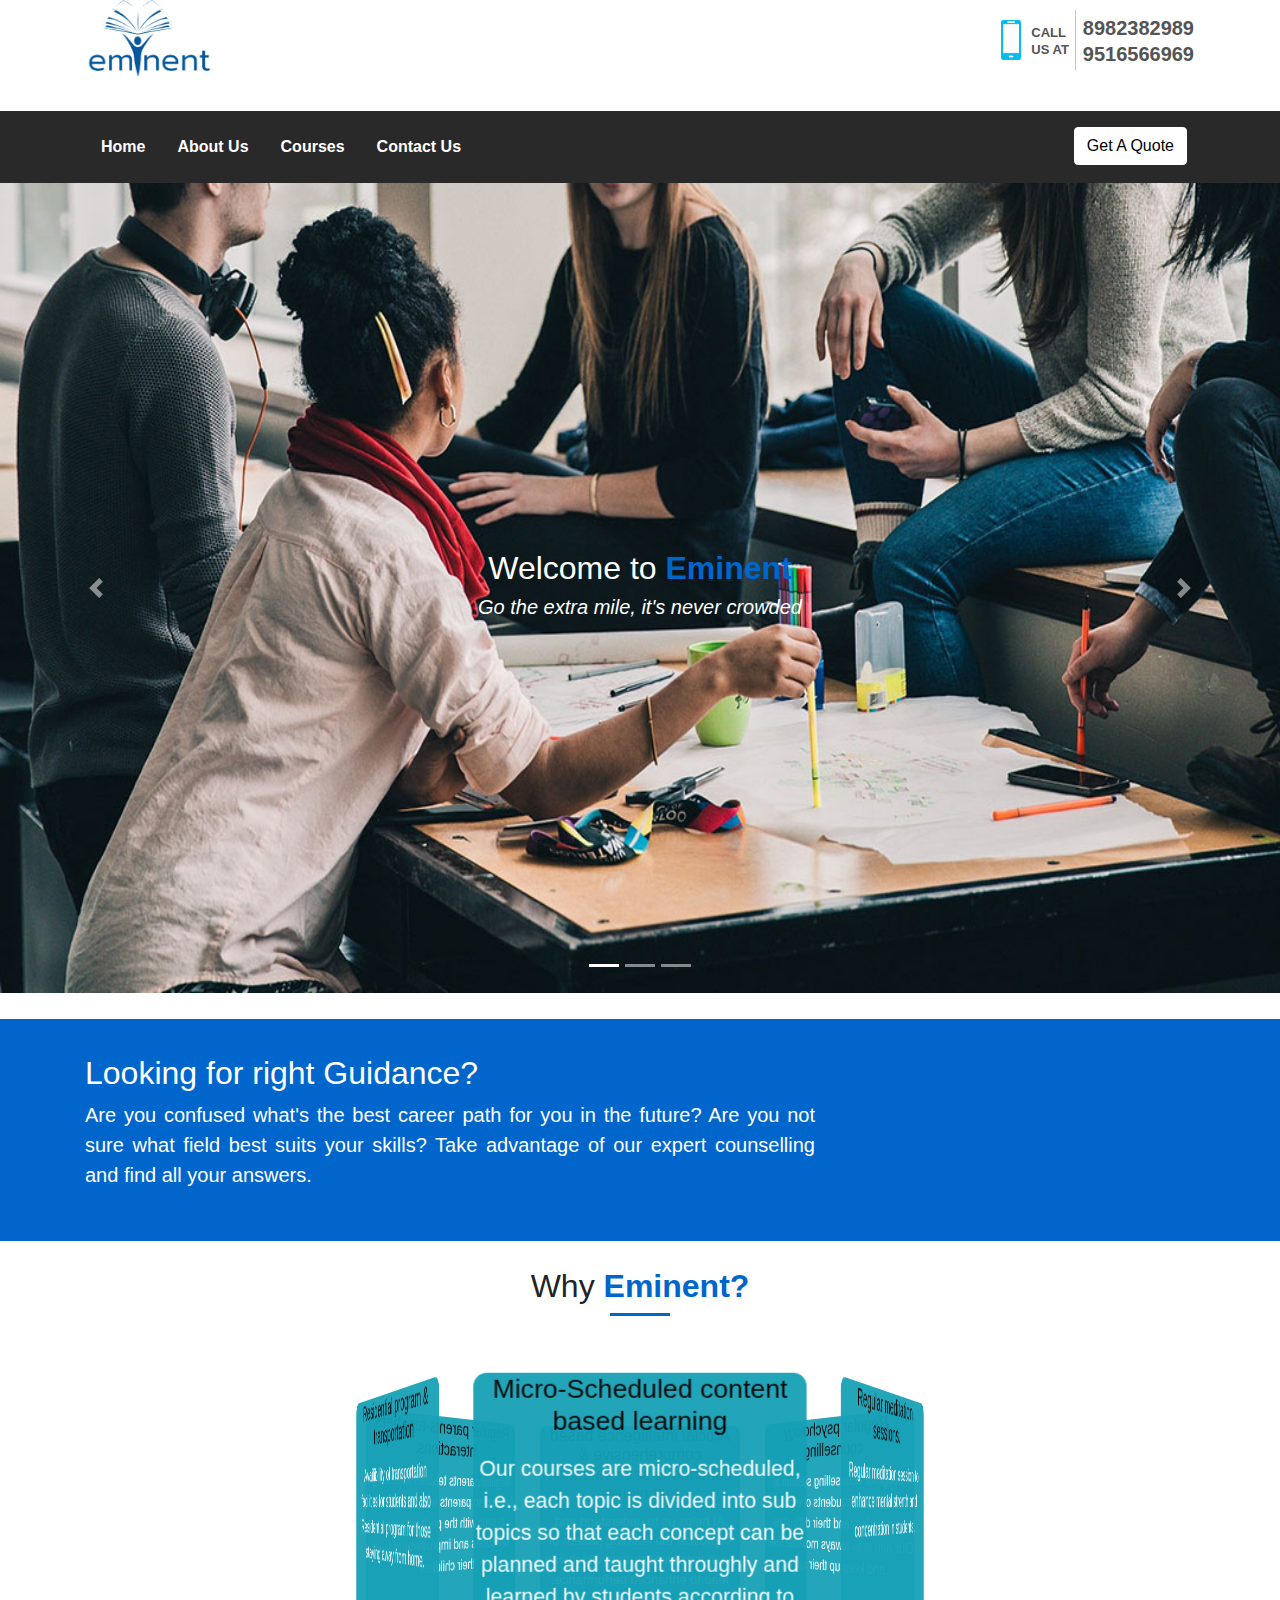
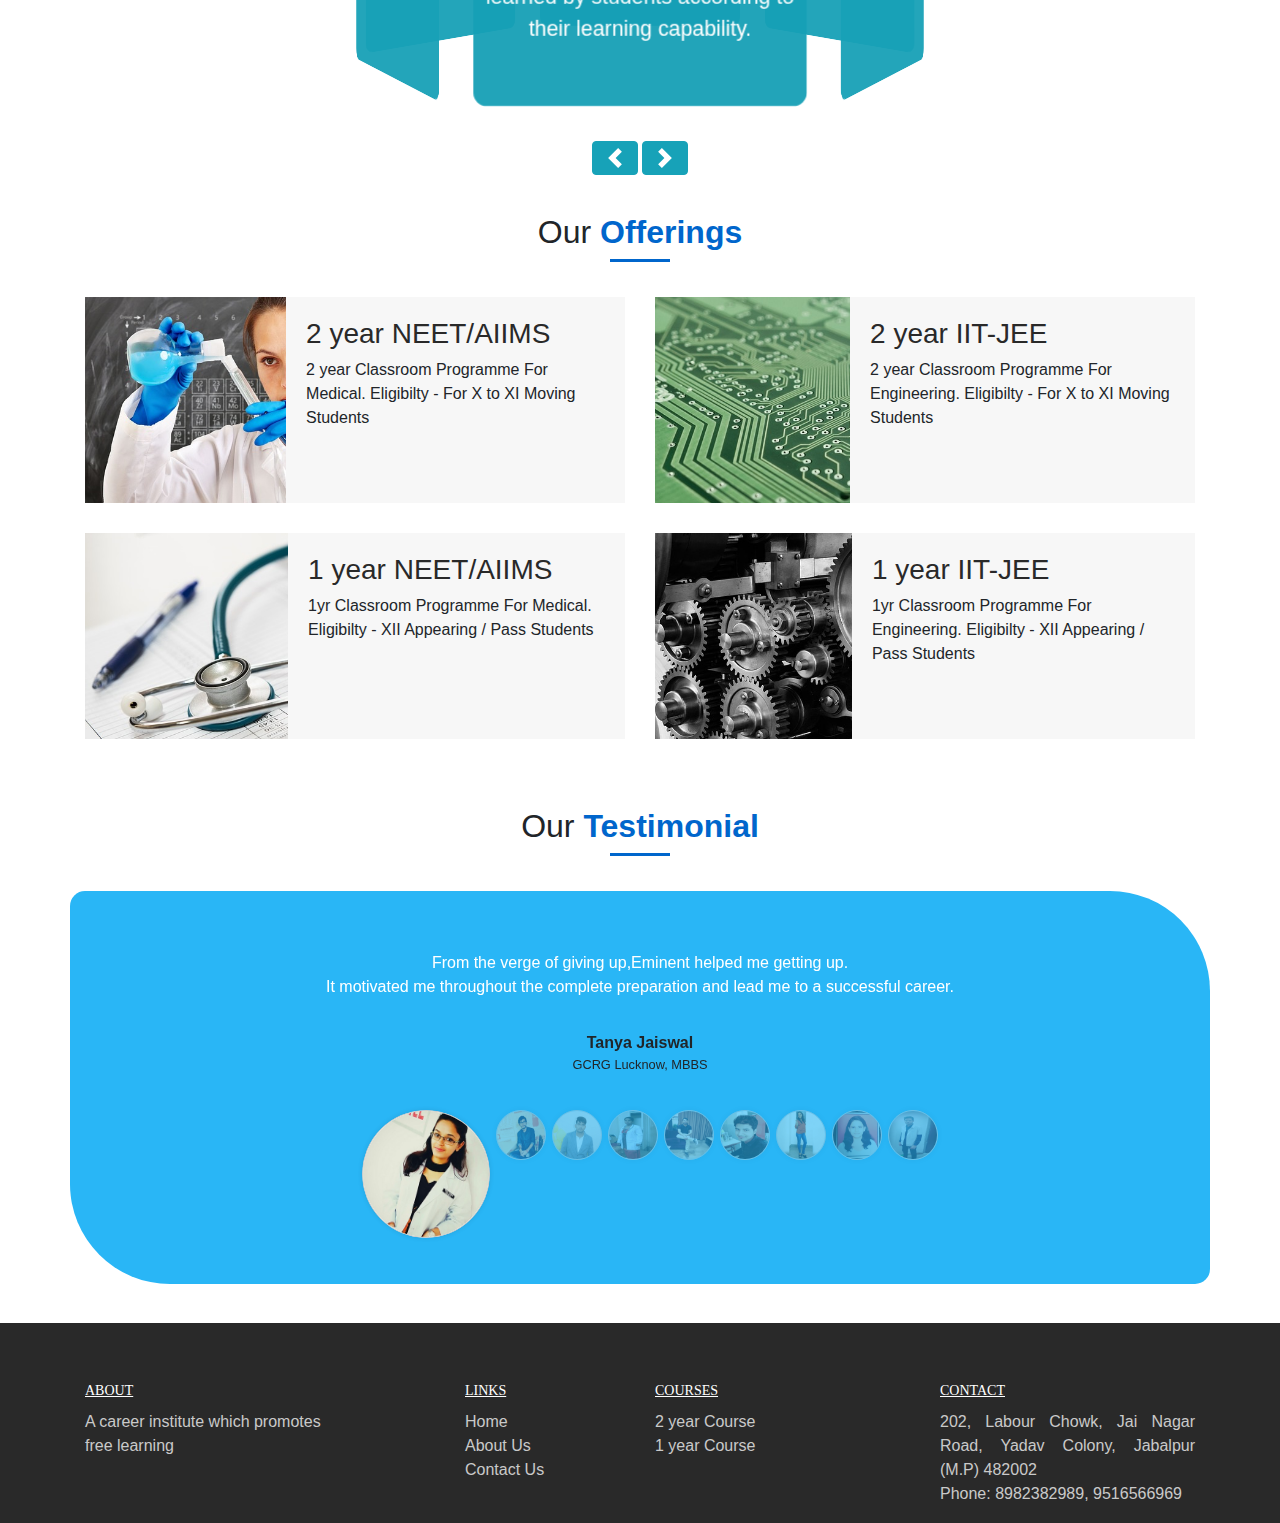
==== commit 386b85f6: "Navbar updated" ====
--- a/index.html
+++ b/index.html
@@ -13,7 +13,7 @@
     <!-- Navigation bar with logo -->
     <div class="d-flex flex-column">
         <div class="container">
-            <a href="#">
+            <a href=".\index.html">
                 <img src="src/images/logo.png" width="130px" height="80px" alt="eminent coaching class">
             </a>
             <div class="call-us">
@@ -46,12 +46,12 @@
             <div class="container">
                 <ul id="navbar-items" class="navbar-nav">
                     <li class="nav-item p-2">
-                        <a data-target="header" class="nav-link" href="#">Home
+                        <a data-target="header" class="nav-link" href=".\index.html">Home
                             <span class="sr-only">(current)</span>
                         </a>
                     </li>
                     <li class="nav-item p-2">
-                        <a data-target="WhyEminent" class="nav-link" href="#">About Us</a>
+                        <a data-target="WhyEminent" class="nav-link" href=".\About.html">About Us</a>
                     </li>
                     <li class="nav-item dropdown dropdown-nav-custom p-2">
                         <a class="nav-link dropdown-toggle dropdown-nav-custom" href="#" id="navbarDropdown" role="button" data-toggle="dropdown"
@@ -59,14 +59,11 @@
                             Courses
                         </a>
                         <div id="dropdown" class="dropdown-menu dropdown-nav-custom" aria-labelledby="navbarDropdown">
-                            <a data-target="Courses" class="dropdown-item dropdown-nav-custom" href="#">IIT/JEE</a>
-                            <a data-target="Courses" class="dropdown-item dropdown-nav-custom" href="#">NEET</a>
+                            <a data-target="Courses" class="dropdown-item dropdown-nav-custom" href=".\Courses.html">IIT/JEE</a>
+                            <a data-target="Courses" class="dropdown-item dropdown-nav-custom" href=".\Courses.html">NEET</a>
                     </li>
                     <li class="nav-item p-2">
-                        <a data-target="Footer" class="nav-link" href="#">Enquiry</a>
-                    </li>
-                    <li class="nav-item p-2">
-                        <a data-target="Footer" class="nav-link" href="#">Contact Us</a>
+                        <a data-target="Footer" class="nav-link" href=".\ContactUs.html">Contact Us</a>
                     </li>
                     <li class="nav-item ml-auto p-2">
                         <button class="btn btn-get-quote" type="button" data-toggle="modal" data-target="#exampleModalCenter">Get A Quote</button>
@@ -244,7 +241,7 @@
                         <div class="padding-20 d-flex flex-column half-width">
                             <div class="box-title">
                                 <h3>
-                                    <a href="#">2 year NEET/AIIMS</a>
+                                    <a href="./courses.html">2 year NEET/AIIMS</a>
                                 </h3>
                             </div>
                             <div>
@@ -264,7 +261,7 @@
                         <div class="padding-20 d-flex flex-column half-width">
                             <div class="box-title">
                                 <h3>
-                                    <a href="#">2 year IIT-JEE</a>
+                                    <a href="./courses.html">2 year IIT-JEE</a>
                                 </h3>
                             </div>
                             <div>
@@ -286,7 +283,7 @@
                         <div class="padding-20 d-flex flex-column half-width">
                             <div class="box-title">
                                 <h3>
-                                    <a href="#">1 year NEET/AIIMS</a>
+                                    <a href="./courses.html">1 year NEET/AIIMS</a>
                                 </h3>
                             </div>
                             <div>
@@ -306,7 +303,7 @@
                         <div class="padding-20 d-flex flex-column half-width">
                             <div class="box-title">
                                 <h3>
-                                    <a href="#">1 year IIT-JEE</a>
+                                    <a href="./courses.html">1 year IIT-JEE</a>
                                 </h3>
                             </div>
                             <div>
@@ -361,8 +358,8 @@
                                     <div class="row">
                                         <div class="col">
                                             <p class="testimonial-text">Today i am becoming a doctor and all the credit goes to Eminent, it's techniques
-                                                and motivation.<br /> They were really helpful during the complete preparation
-                                                time.
+                                                and motivation.
+                                                <br /> They were really helpful during the complete preparation time.
                                             </p>
                                             <p class="testimonial-name">Sachin Meena</p>
                                             <small>GMC Nagpur, MBBS</small>
@@ -376,9 +373,9 @@
                                     <blockquote>
                                         <div class="row">
                                             <div class="col">
-                                                <p class="testimonial-text">The complete preparation journey was full of ups and downs<br /> but Eminent's
-                                                    guidance and support made the tricky way in to smooth path which lead
-                                                    me to success, Thanks Eminent.</p>
+                                                <p class="testimonial-text">The complete preparation journey was full of ups and downs
+                                                    <br /> but Eminent's guidance and support made the tricky way in to smooth
+                                                    path which lead me to success, Thanks Eminent.</p>
                                                 <p class="testimonial-name">Vivek Yadav</p>
                                                 <small>GRMC Gwalior, MBBS</small>
                                             </div>
@@ -392,7 +389,7 @@
                                         <div class="row">
                                             <div class="col">
                                                 <p class="testimonial-text">Eminent made me to think out of the box when I got stressed they talked me
-                                                        <br />how to be relaxed and still perform in the adverse situation and glad
+                                                    <br />how to be relaxed and still perform in the adverse situation and glad
                                                     to have Eminent as my mentor.</p>
                                                 <p class="testimonial-name">Aparna Singh</p>
                                                 <small>GMC Sagar, MBBS</small>
@@ -407,8 +404,9 @@
                                         <div class="row">
                                             <div class="col">
                                                 <p class="testimonial-text">Short tricks and mnemonics given at Eminent were very helpful for memorising
-                                                    the complete Biology, <br />all the complex things were very simple with the
-                                                    short tricks, all the credit goes to Eminent.</p>
+                                                    the complete Biology,
+                                                    <br />all the complex things were very simple with the short tricks, all the
+                                                    credit goes to Eminent.</p>
                                                 <p class="testimonial-name">Devendra Singh</p>
                                                 <small>GMC Nashik, MBBS</small>
                                             </div>
@@ -422,8 +420,9 @@
                                         <div class="row">
                                             <div class="col">
                                                 <p class="testimonial-text"> After my first prelims for 12th board I scored low which led me into verge
-                                                    of depression but thanks to Eminent,<br /> their motivation and support that
-                                                    I was able to perform my best at the NEET exam.</p>
+                                                    of depression but thanks to Eminent,
+                                                    <br /> their motivation and support that I was able to perform my best at the
+                                                    NEET exam.</p>
                                                 <p class="testimonial-name">Lokesh Sharma</p>
                                                 <small>GMC Akola, MBBS</small>
                                             </div>
@@ -436,8 +435,9 @@
                                     <blockquote>
                                         <div class="row">
                                             <div class="col">
-                                                <p class="testimonial-text">With Eminent I feel alive and motivated, their support really made me <br />to
-                                                    push my limits and perform beyond my expectations in NEET exam.</p>
+                                                <p class="testimonial-text">With Eminent I feel alive and motivated, their support really made me
+                                                    <br
+                                                    />to push my limits and perform beyond my expectations in NEET exam.</p>
                                                 <p class="testimonial-name">Rai Priya</p>
                                                 <small>GMC Miraj, MBBS</small>
                                             </div>
@@ -450,8 +450,8 @@
                                     <blockquote>
                                         <div class="row">
                                             <div class="col">
-                                                <p class="testimonial-text">My experience with Eminent was extremely delightful, <br />their guidance and teachings
-                                                    were really helpful for my NEET exam.</p>
+                                                <p class="testimonial-text">My experience with Eminent was extremely delightful,
+                                                    <br />their guidance and teachings were really helpful for my NEET exam.</p>
                                                 <p class="testimonial-name">Rakhi</p>
                                                 <small>GMC Chandrapur, MBBS</small>
                                             </div>
@@ -465,7 +465,7 @@
                                         <div class="row">
                                             <div class="col">
                                                 <p class="testimonial-text">Devesh Sir taught me to cope up with stressful situations and made me perform
-                                                        <br />under pressure with my full efficiency, I am extremely thankful to the
+                                                    <br />under pressure with my full efficiency, I am extremely thankful to the
                                                     complete Eminent team for the support and guidance.</p>
                                                 <p class="testimonial-name">Rohit Patel</p>
                                                 <small>DVM GMC Solapur, MBBS</small>
@@ -543,13 +543,13 @@
                     <h5 class="widget_title">Links</h5>
                     <ul class="footer-ul">
                         <li>
-                            <a href="#">Home</a>
+                            <a href="./index.html">Home</a>
                         </li>
                         <li>
-                            <a href="#">About Us</a>
+                            <a href="./About.html">About Us</a>
                         </li>
                         <li>
-                            <a href="#">Enquiry</a>
+                            <a href="./ContactUs.html">Contact Us</a>
                         </li>
                     </ul>
                 </div>
@@ -557,13 +557,10 @@
                     <h5 class="widget_title"> Courses </h5>
                     <ul class="footer-ul">
                         <li>
-                            <a href="#">2 year Course</a>
+                            <a href="./courses.html">2 year Course</a>
                         </li>
                         <li>
-                            <a href="#">1 year Course</a>
-                        </li>
-                        <li>
-                            <a href="#">Repeater's Batch</a>
+                            <a href="./courses.html">1 year Course</a>
                         </li>
                     </ul>
                 </div>
@@ -582,26 +579,26 @@
     <script type="text/javascript" src=".\src\scripts\bootstrap.bundle.min.js"></script>
     <script type="text/javascript" src=".\src\scripts\custom.js"></script>
     <script type="text/javascript">
-        function goToByScroll(id) {
-            if (id != "#") {
-                var nav = $("#" + id);
-                if (nav.length) {
-                    $('html,body').animate({
-                            scrollTop: $("#" + id).offset().top
-                        },
-                        'slow');
-                }
-            }
-        }
-
-        $("#navbar-items > li > a").click(function (e) {
-            e.preventDefault();
-            goToByScroll($(this).attr("data-target"));
-        });
-        $("#dropdown > a").click(function (e) {
-            e.preventDefault();
-            goToByScroll($(this).attr("data-target"));
-        });
+        // function goToByScroll(id) {
+        //     if (id != "#") {
+        //         var nav = $("#" + id);
+        //         if (nav.length) {
+        //             $('html,body').animate({
+        //                     scrollTop: $("#" + id).offset().top
+        //                 },
+        //                 'slow');
+        //         }
+        //     }
+        // }
+
+        // $("#navbar-items > li > a").click(function (e) {
+        //     e.preventDefault();
+        //     goToByScroll($(this).attr("data-target"));
+        // });
+        // $("#dropdown > a").click(function (e) {
+        //     e.preventDefault();
+        //     goToByScroll($(this).attr("data-target"));
+        // });
     </script>
 
 </body>
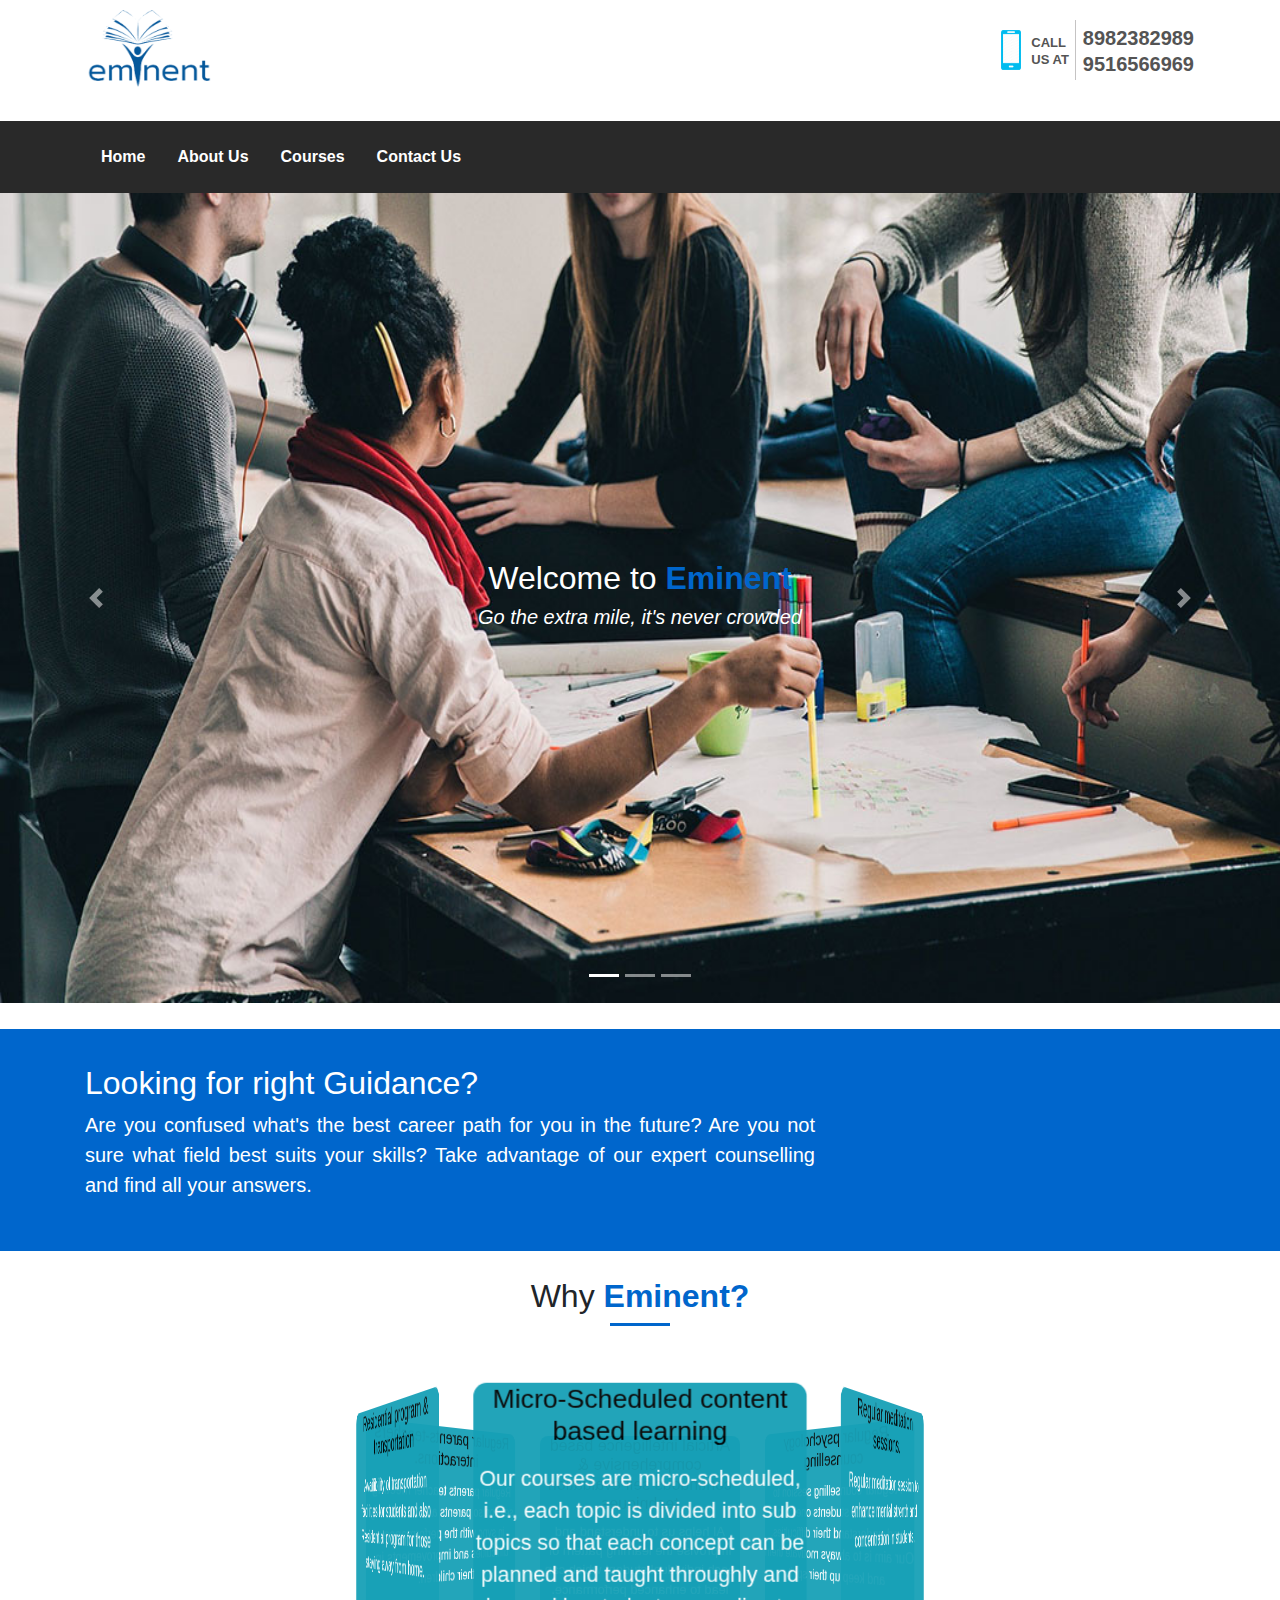
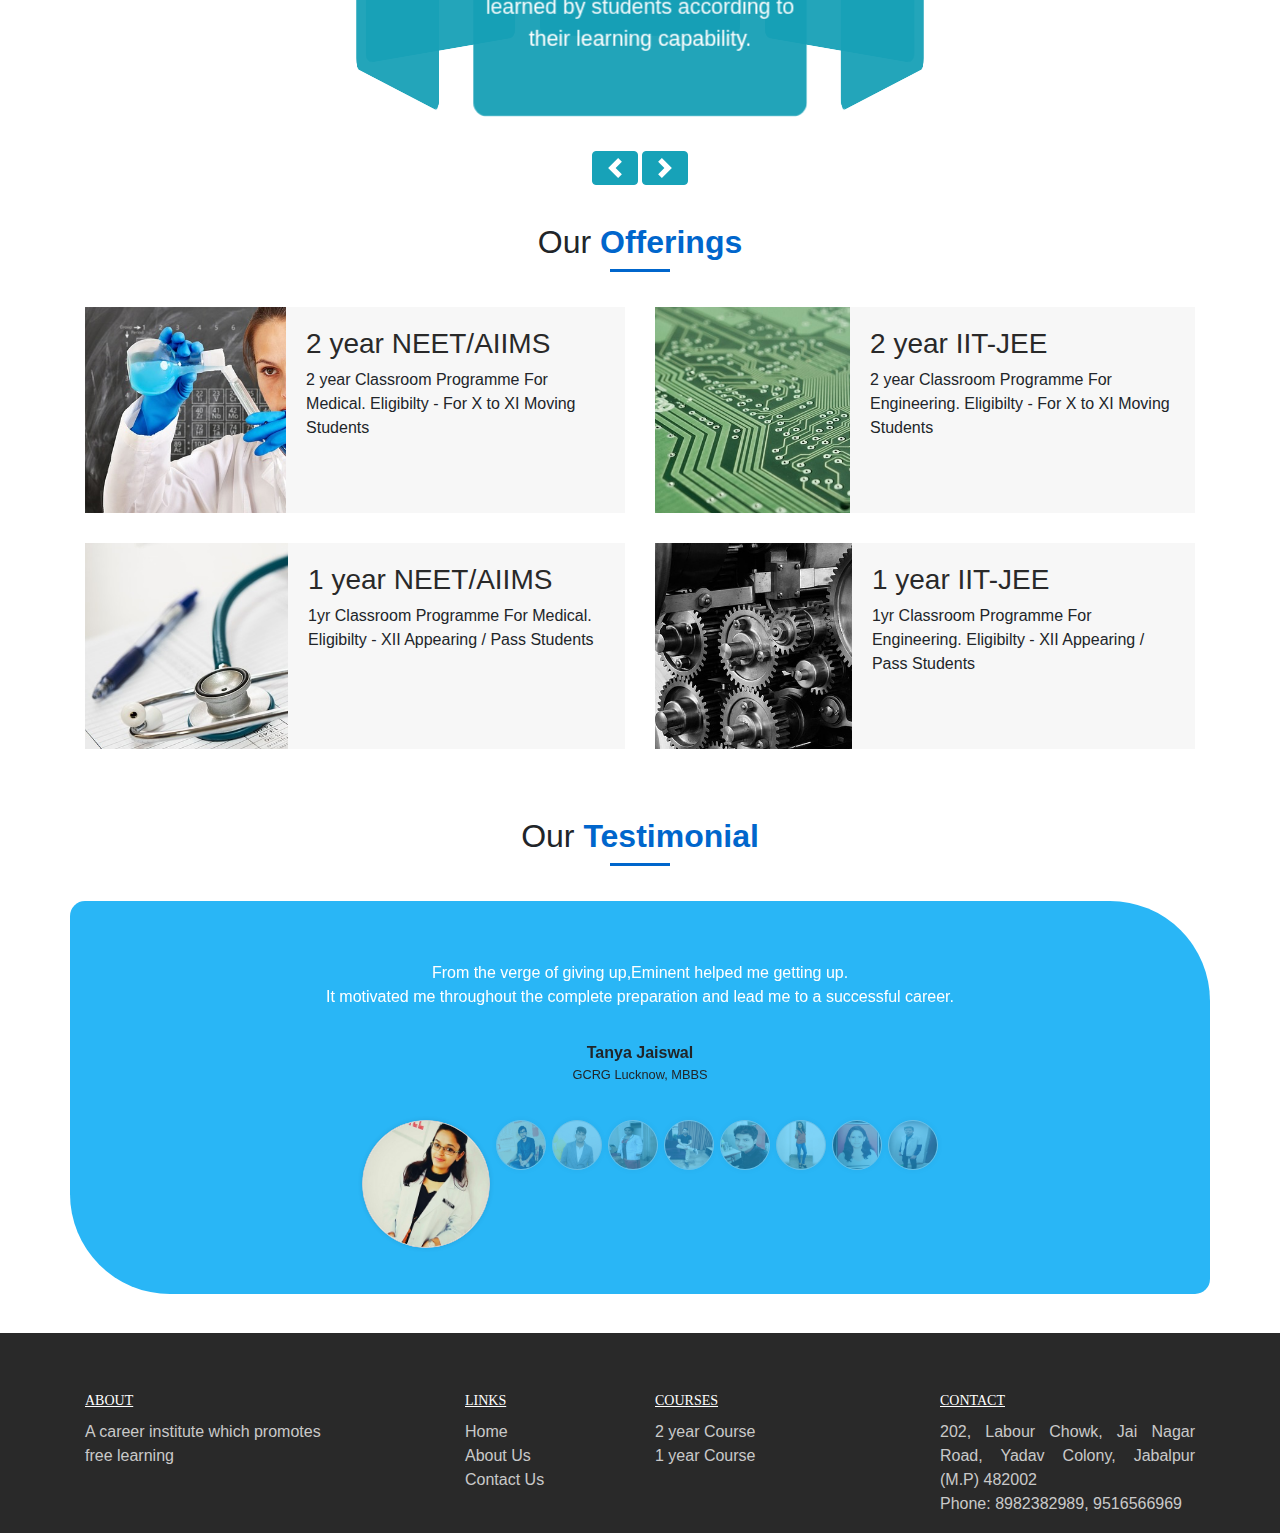
==== commit 4182a999: "Look chnages" ====
--- a/index.html
+++ b/index.html
@@ -11,7 +11,7 @@
 
 <body>
     <!-- Navigation bar with logo -->
-    <div class="d-flex flex-column">
+    <div class="top d-flex flex-column">
         <div class="container">
             <a href=".\index.html">
                 <img src="src/images/logo.png" width="130px" height="80px" alt="eminent coaching class">
@@ -65,9 +65,9 @@
                     <li class="nav-item p-2">
                         <a data-target="Footer" class="nav-link" href=".\ContactUs.html">Contact Us</a>
                     </li>
-                    <li class="nav-item ml-auto p-2">
+                    <!-- <li class="nav-item ml-auto p-2">
                         <button class="btn btn-get-quote" type="button" data-toggle="modal" data-target="#exampleModalCenter">Get A Quote</button>
-                    </li>
+                    </li> -->
                 </ul>
                 </div>
             </div>
